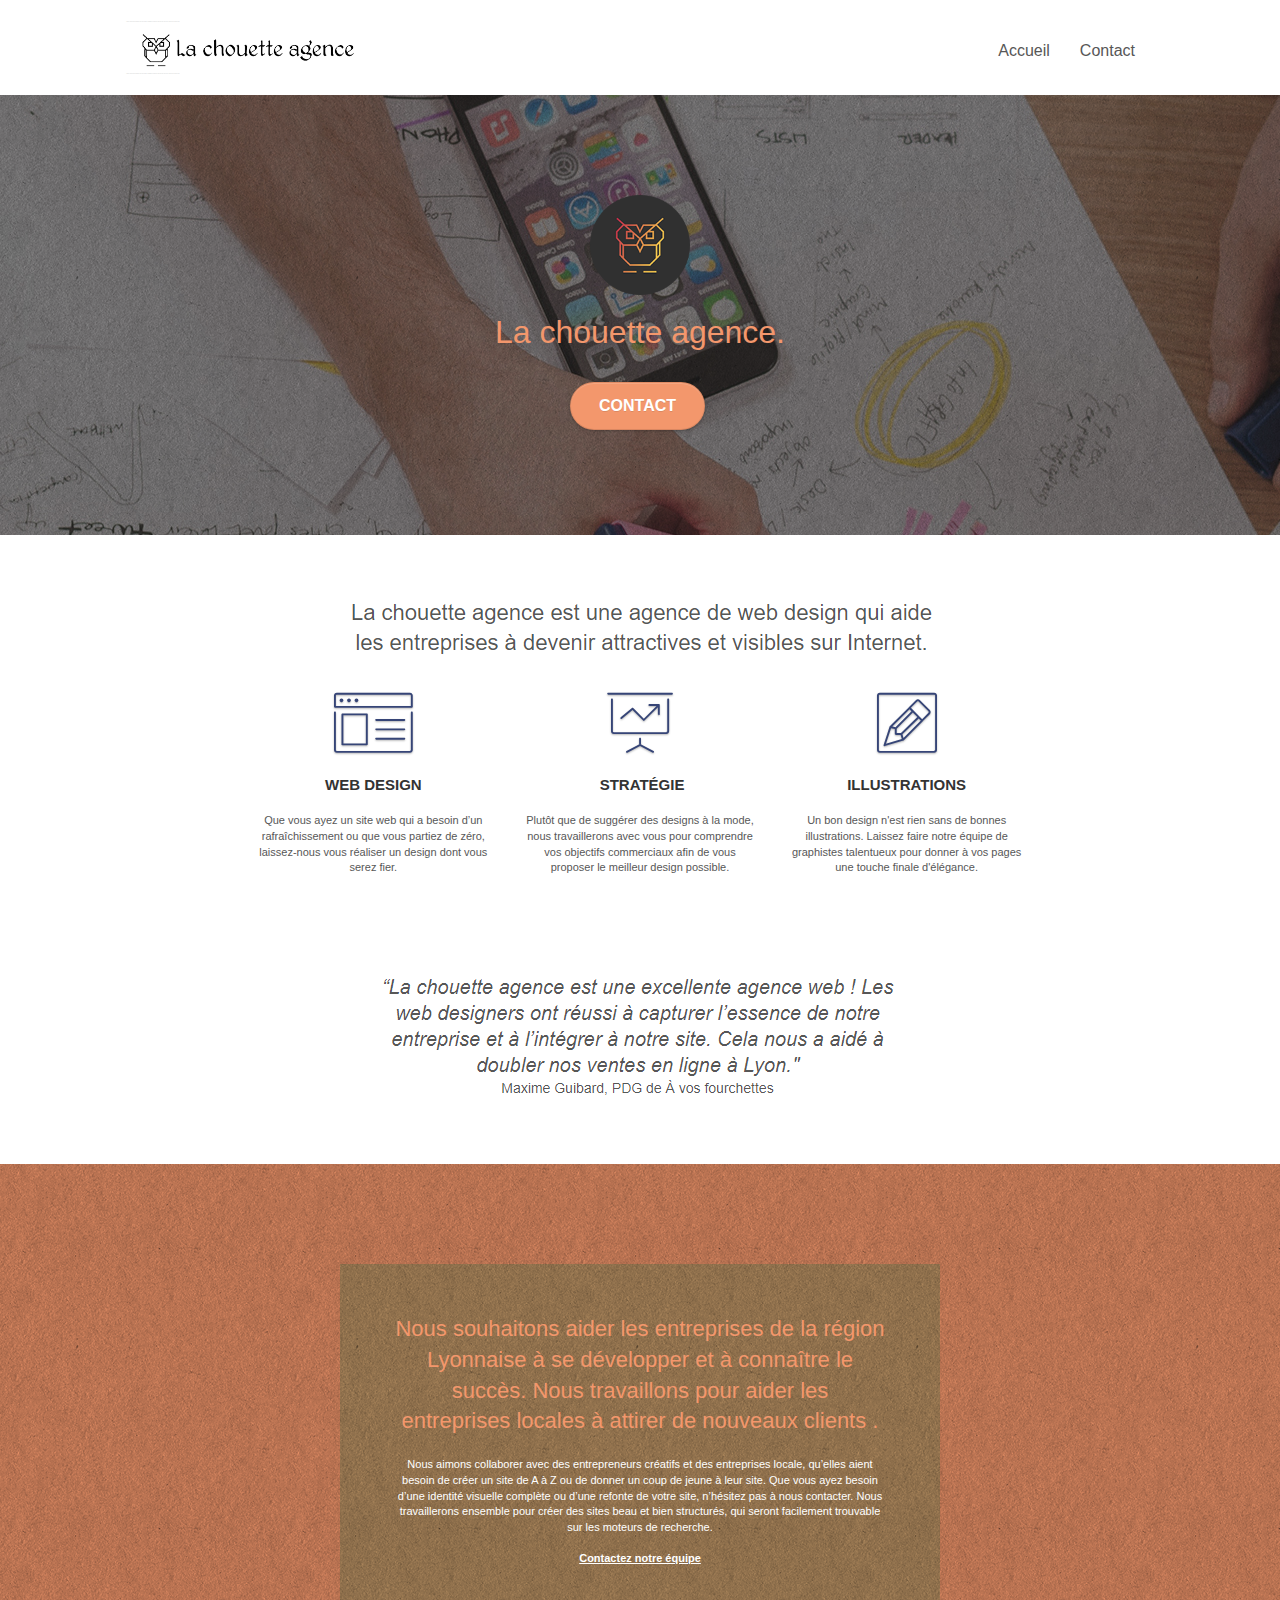
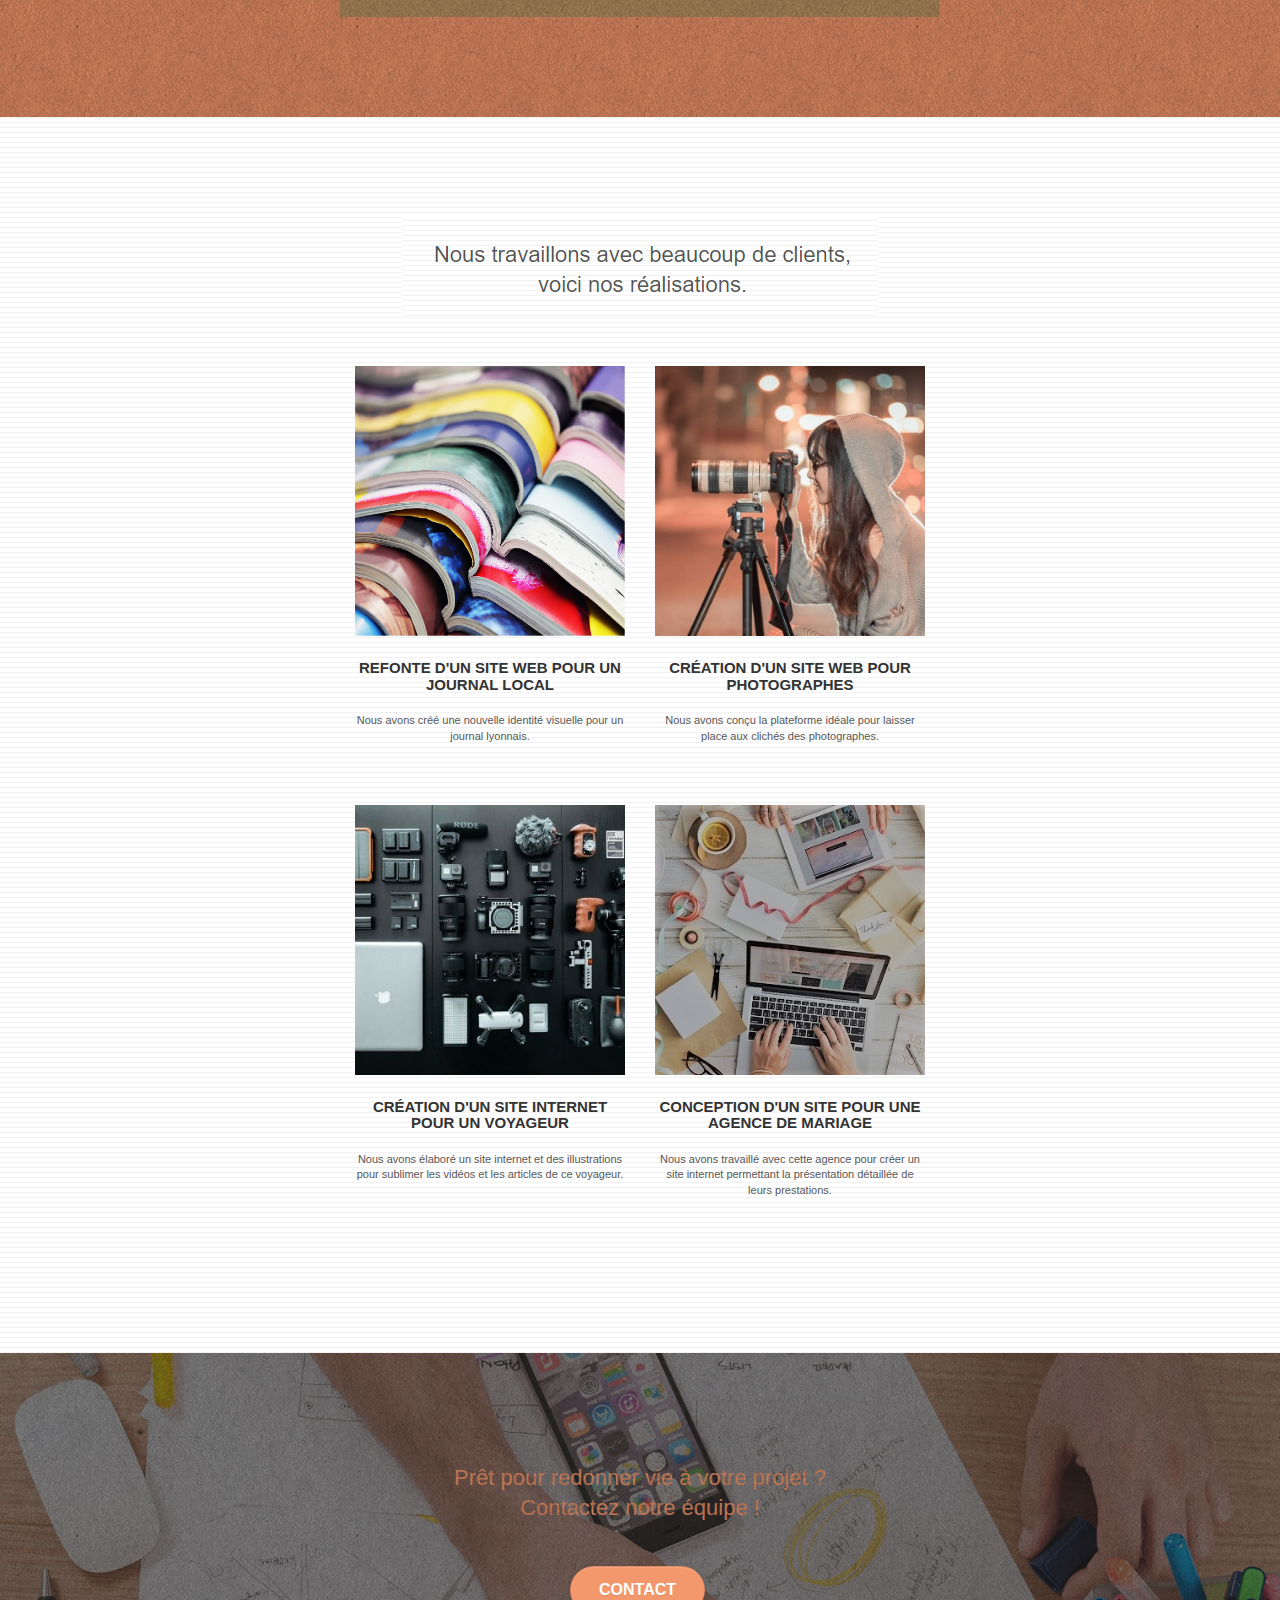
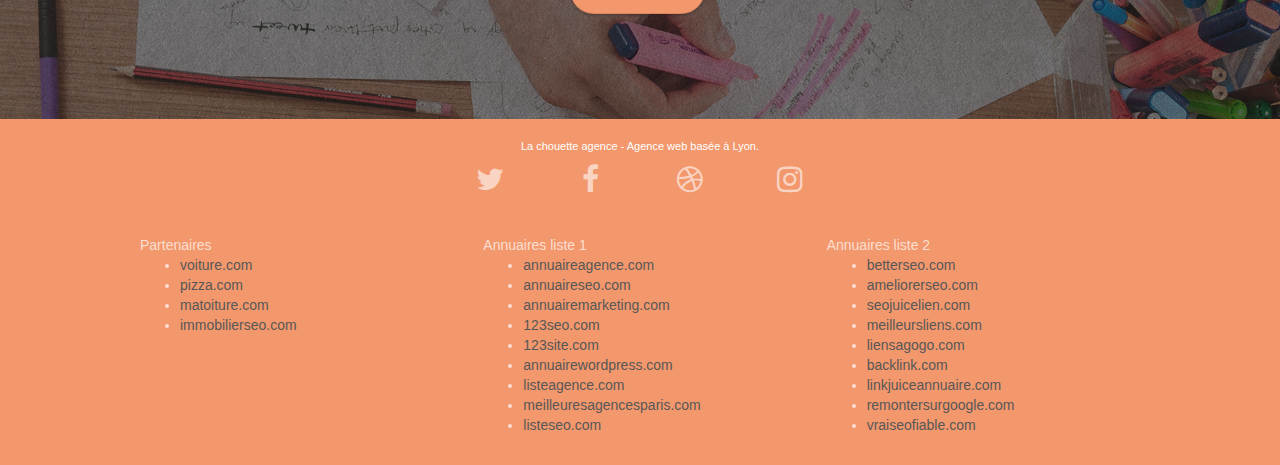
==== modified/index.html @ 33ac4035 "change image format" ====
<!doctype html>
<html lang="Default">
<head>
    <meta charset="utf-8">
    <meta name="keywords" content="seo, google, site web, site internet, agence design paris, agence design, agence design,agence design,agence design,agence design,agence design,agence design,agence design,agence design">
    <meta name="description" content="">
    <meta name="viewport" content="width=device-width, initial-scale=1.0, viewport-fit=cover">
    <link rel="shortcut icon" type="image/png" href="favicon.jpg">
    
	<link rel="stylesheet" type="text/css" href="./css/bootstrap.css">
	<link rel="stylesheet" type="text/css" href="style.css">
	<link rel="stylesheet" type="text/css" href="./css/font-awesome.css">
	<link rel="stylesheet" type="text/css" href="./css/et-line.css">
	
    
	<script src="./js/jquery-2.1.0.js"></script>
	<script src="./js/bootstrap.js"></script>
	<script src="./js/blocs.js"></script>
	<script src="./js/jquery.touchSwipe.js" defer></script>
	<script src="./js/gmaps.js"></script>

    <title>La chouette agence - Accueil</title>

    
<!-- Analytics -->
 
<!-- Analytics END -->
    
</head>
<body>
<!-- Principal conteneur -->
<div class="page-container">
    
<!-- bloc-0 -->
<div class="bloc bgc-white l-bloc " id="bloc-0">
	<div class="container bloc-sm">

		<nav class="navbar row">
			<div class="navbar-header">
				<div class="keywords" style="color:#cccccc;font-size:1px;">Agence web à paris, stratégie web, web design, illustrations, design de site web, site web, web, internet, site internet, site</div>
				<a class="navbar-brand" href="index.html"><img src="img/la-chouette-agence.png" alt="paris web design logo agence web meilleure agence" height="40" /></a>
				<div class="keywords" style="color:#cccccc;font-size:1px;">Agence web à paris, stratégie web, web design, illustrations, design de site web, site web, web, internet, site internet, site</div>
				<button id="nav-toggle" type="button" class="ui-navbar-toggle navbar-toggle" data-toggle="collapse" data-target=".navbar-1">
					<span class="sr-only">Toggle navigation</span><span class="icon-bar"></span><span class="icon-bar"></span><span class="icon-bar"></span>
				</button>
			</div>
			<div class="collapse navbar-collapse navbar-1 special-dropdown-nav">
				<ul class="site-navigation nav navbar-nav">
					<li>
						<a href="index.html">Accueil</a>
					</li>
					<li>
					</li>
					<li>
						<a href="page2.html">Contact</a>
					</li>
				</ul>
			</div>
		</nav>
	</div>
</div>
<!-- bloc-0 END -->

<!-- bloc-1-presentation -->
<div class="bloc bgc-dark-slate-blue bg-banniere d-bloc bg-t-edge bloc-bg-texture texture-paper b-parallax" id="bloc-1-hero">
	<div class="container bloc-lg">
		<div class="row tight-width-whitespace">
			<div class="col-sm-12">
				<img src="img/logo.png" class="center-block image-resize-mode" width="100" alt="La chouette agence, agence web paris, création logo paris" />
				<h1 class="text-center hero-bloc-text tc-white ">
					La chouette agence.
				</h1>
				<div class="text-center">
					<a href="page2.html" class="btn btn-lg btn-clean btn-rd cta-hero btn-atomic-tangerine" id="cta-hero">Contact</a>
				</div>
			</div>
		</div>
	</div>
</div>
<!-- bloc-1-presentation END -->

<!-- bloc-2-services -->
<div class="bloc bgc-white l-bloc" id="bloc-2-services">
	<div class="container bloc-md">
		<div class="row">
			<div class="col-sm-12 text-center">
				<img alt="agence web, agence web paris, web design paris, stratégie web" src="img/title.png" />
			</div>
		</div>
		<div class="row voffset-lg med-width-whitespace">
			<div class="col-sm-4">
				<div class="text-center">
					<span class="et-icon-browser sm-shadow icon-dark-slate-blue icons icon-lg"></span>
				</div>
				<h3 class="mg-md text-center">
					Web design
				</h3>
				<p class="text-center ">
					Que vous ayez un site web qui a besoin d&rsquo;un rafraîchissement ou que vous partiez de zéro, laissez-nous vous réaliser un design dont vous serez fier.
				</p>
			</div>
			<div class="col-sm-4">
				<div class="text-center">
					<span class="et-icon-presentation sm-shadow icon-dark-slate-blue icons icon-lg"></span>
				</div>
				<h3 class="mg-md text-center">
					&nbsp;Stratégie
				</h3>
				<p class="text-center ">
					Plutôt que de suggérer des designs à la mode, nous travaillerons avec vous pour comprendre vos objectifs commerciaux afin de vous proposer le meilleur design possible.<br>
				</p>
			</div>
			<div class="col-sm-4">
				<div class="text-center">
					<span class="et-icon-edit sm-shadow icon-dark-slate-blue icons icon-lg"></span>
				</div>
				<h3 class="mg-md text-center">
					Illustrations
				</h3>
				<p class="text-center ">
					Un bon design n'est rien sans de bonnes illustrations. Laissez faire notre équipe de graphistes talentueux pour donner à vos pages une touche finale d'élégance.
				</p>
			</div>
		</div>
		<div class="row voffset-lg voffset">
			<div class="col-xs-12 col-md-8 col-md-offset-2 text-center">
				<img alt="agence web, agence web paris, web design paris, stratégie web" src="img/citation.png" />

			</div>
		</div>
	</div>
</div>
<!-- bloc-2-services END -->

<!-- bloc-3-what-i-do -->
<div class="bloc tc-white bgc-atomic-tangerine bg-presentation d-bloc bloc-bg-texture texture-paper b-parallax" id="bloc-3-what-i-do">
	<div class="container bloc-lg">
		<div class="row tight-width-whitespace black-background">
			<div class="col-sm-12">
				<h2 class="mg-md text-center tc-white">
					Nous souhaitons aider les entreprises de la région Lyonnaise à se développer et à connaître le succès. Nous travaillons pour aider les entreprises locales à attirer de nouveaux clients .<br>
				</h2>
				<p class="text-center white">
					Nous aimons collaborer avec des entrepreneurs créatifs et des entreprises locale, qu’elles aient besoin de créer un site de A à Z ou de donner un coup de jeune à leur site. Que vous ayez besoin d’une identité visuelle complète ou d’une refonte de votre site, n’hésitez pas à nous contacter. Nous travaillerons ensemble pour créer des sites beau et bien structurés, qui seront facilement trouvable sur les moteurs de recherche. <br><br><a class="ltc-white bold-link" href="page2.html">Contactez notre équipe</a><br>
				</p>
			</div>
		</div>
	</div>
</div>
<!-- bloc-3-what-i-do END -->

<!-- bloc-4-portfolio -->
<div class="bloc bgc-white bg-lines-h2-bg bg-repeat l-bloc" id="bloc-4-portfolio">
	<div class="container bloc-lg">
		<div class="row">
			<div class="col-sm-12 text-center">
				<img alt="agence web, agence web paris, web design paris, stratégie web" src="img/title2.png" />
			</div>
		</div>
		<div class="row tight-width-whitespace portfolio-row">
			<div class="col-sm-6">
				<a href="#" data-lightbox="img/1.jpg" data-gallery-id="gallery-1" data-caption="Refonte d'un site web pour un journal local" data-frame="snapshot-lb"><img src="img/1.jpg" alt="paris web design logo agence web meilleure agence et refonte site web journal" class="img-responsive portfolio-thumb" /></a>
				<h3 class="mg-md text-center">
					Refonte d'un site web pour un journal local
				</h3>
				<p class="text-center">
					Nous avons créé une nouvelle identité visuelle pour un journal lyonnais.
				</p>
			</div>
			<div class="col-sm-6">
				<a href="#" data-lightbox="img/2.jpg" data-gallery-id="gallery-1" data-caption="Création d'un site web pour photographes" data-frame="snapshot-lb"><img src="img/2.jpg" class="img-responsive portfolio-thumb" alt="paris web design logo agence web meilleure agence, Création d'un site web pour photographes" /></a>
				<h3 class="mg-md text-center">
					Création d'un site web pour photographes
				</h3>
				<p class="text-center">
					Nous avons conçu la plateforme idéale pour laisser place aux clichés des photographes.
				</p>
			</div>
		</div>
		<div class="row tight-width-whitespace portfolio-row">
			<div class="col-sm-6">
				<a href="#" data-lightbox="img/3.jpg" data-gallery-id="gallery-1" data-caption="Création d'un site internet pour un voyageur" data-frame="snapshot-lb"><img src="img/3.jpg" class="img-responsive portfolio-thumb" alt="paris web design logo agence web meilleure agence, Création d'un site web pour voyageur"/></a>
				<h3 class="mg-md text-center">
					Création d'un site internet pour un voyageur
				</h3>
				<p class="text-center">
					Nous avons élaboré un site internet et des illustrations pour sublimer les vidéos et les articles de ce voyageur.
				</p>
			</div>
			<div class="col-sm-6">
				<a href="#" data-lightbox="img/4.jpg" data-gallery-id="gallery-1" data-caption="Conception d'un site pour une agence de mariage" data-frame="snapshot-lb"><img src="img/4.jpg" class="img-responsive portfolio-thumb" alt="paris web design logo agence web meilleure agence, Création d'un site web pour agence de mariage" /></a>
				<h3 class="mg-md text-center">
					Conception d'un site pour une agence de mariage
				</h3>
				<p class="text-center">
					Nous avons travaillé avec cette agence pour créer un site internet permettant la présentation détaillée de leurs prestations.
				</p>
			</div>
		</div>
	</div>
</div>
<!-- bloc-4-portfolio END -->

<!-- bloc-5-cta -->
<div class="bloc bgc-dark-slate-blue bg-banniere d-bloc bloc-bg-texture texture-paper" id="bloc-5-cta">
	<div class="container bloc-lg">
		<div class="row">
			<h2 class="mg-md text-center tc-white">
				Prêt pour redonner vie à votre projet ?<br>Contactez notre équipe !
			</h2>
			<div class="col-sm-12 text-center">
				<a href="page2.html" class="btn btn-atomic-tangerine btn-clean btn-rd btn-lg cta-hero">Contact</a>
			</div>
		</div>
	</div>
</div>
<!-- bloc-5-cta END -->

<!-- Footer - bloc-8 -->
<div class="bloc bgc-atomic-tangerine d-bloc" id="bloc-8">
	<div class="container bloc-sm">
		<div class="row">
			<div class="col-sm-12">
				<p class="text-center white">
					La chouette agence - Agence web basée à Lyon.<br>
				</p>
				<div class="row row-no-gutters social">
					<div class="col-sm-3">
						<div class="text-center">
							<a class="social" href="index.html"><span class="fa fa-twitter icon-md"></span></a>
						</div>
					</div>
					<div class="col-sm-3">
						<div class="text-center">
							<a class="social" href="index.html"><span class="fa fa-facebook icon-md"></span></a>
						</div>
					</div>
					<div class="col-sm-3">
						<div class="text-center">
							<a class="social" href="index.html"><span class="fa fa-dribbble icon-md"></span></a>
						</div>
					</div>
					<div class="col-sm-3">
						<div class="text-center">
							<a class="social" href="index.html"><span class="fa fa-instagram icon-md"></span></a>
						</div>
					</div>
					<div class="keywords" style="color:#F3976C;">Agence web à paris, stratégie web, web design, illustrations, design de site web, site web, web, internet, site internet, site</div>
				</div>
				<div class="row">
					<div class="col-sm-4">
						Partenaires
							<ul>
								<li><a href="voiture.com">voiture.com</a></li>
								<li><a href="pizza.com">pizza.com</a></li>
								<li><a href="matoiture.com">matoiture.com</a></li>
								<li><a href="immobilierseo.com">immobilierseo.com</a></li>
							</ul>		
					</div>
					<div class="col-sm-4">
						Annuaires liste 1
						<ul>
							<li><a href="annuaireagence.com">annuaireagence.com</a></li>
							<li><a href="annuaireseo.com">annuaireseo.com</a></li>
							<li><a href="annuairemarketing.com">annuairemarketing.com</a></li>
							<li><a href="123seoture.com">123seo.com</a></li>
							<li><a href="123site.com">123site.com</a></li>
							<li><a href="annuairewordpress.com">annuairewordpress.com</a></li>
							<li><a href="listeagence.com">listeagence.com</a></li>
							<li><a href="meilleuresagencesparis.com">meilleuresagencesparis.com</a></li>
							<li><a href="listeseo.com">listeseo.com</a></li>
						</ul>
					</div>
					<div class="col-sm-4">
						Annuaires liste 2
						<ul>
							<li><a href="betterseo.com">betterseo.com</a></li>
							<li><a href="ameliorerseo.com">ameliorerseo.com</a></li>
							<li><a href="seojuicelien.com">seojuicelien.com</a></li>
							<li><a href="meilleursliens.com">meilleursliens.com</a></li>
							<li><a href="liensagogo.com">liensagogo.com</a></li>
							<li><a href="backlink.com">backlink.com</a></li>
							<li><a href="linkjuiceannuaire.com">linkjuiceannuaire.com</a></li>
							<li><a href="remontersurgoogle.com">remontersurgoogle.com</a></li>
							<li><a href="vraiseofiable.com">vraiseofiable.com</a></li>
						</ul>
					</div>
				</div>
			</div>
		</div>
	</div>
</div>
<!-- Footer - bloc-8 END -->

</div>
<!-- Principal conteneur END -->
    

</body>
</html>
---- modified/style.css ----
body {
    margin: 0;
    padding: 0;
    background: #FFF;
    overflow-x: hidden;
    -webkit-font-smoothing: antialiased;
    -moz-osx-font-smoothing: grayscale;
}

a,
button {
    transition: all .3s ease-in-out;
    outline: none!important;
}

a:hover {
    text-decoration: none;
    cursor: pointer;
}

#page-loading-blocs-notifaction {
    position: fixed;
    top: 0;
    bottom: 0;
    width: 100%;
    z-index: 100000;
    background: #FFFFFF url("img/pageload-spinner.gif") no-repeat center center;
}

.bloc {
    width: 100%;
    clear: both;
    background: 50% 50% no-repeat;
    padding: 0 50px;
    -webkit-background-size: cover;
    -moz-background-size: cover;
    -o-background-size: cover;
    background-size: cover;
    position: relative;
}

.bloc .container {
    padding-left: 0;
    padding-right: 0;
}

.bloc-lg {
    padding: 100px 50px;
}

.bloc-md {
    padding: 50px;
}

.bloc-sm {
    padding: 20px 50px;
}

.bg-center,
.bg-l-edge,
.bg-r-edge,
.bg-t-edge,
.bg-b-edge,
.bg-tl-edge,
.bg-bl-edge,
.bg-tr-edge,
.bg-br-edge,
.bg-repeat {
    -webkit-background-size: auto!important;
    -moz-background-size: auto!important;
    -o-background-size: auto!important;
    background-size: auto!important;
}

.bg-repeat {
    background: repeat;
}

.bg-t-edge {
    background: top no-repeat;
}

.bloc-bg-texture::before {
    content: "";
    background-size: 2px 2px;
    position: absolute;
    top: 0;
    bottom: 0;
    left: 0;
    right: 0;
}

.texture-paper::before {
    background: url("img/texture-paper.png");
    background-size: 280px 280px;
}

.b-parallax {
    background-attachment: fixed;
}

.d-bloc {
    color: rgba(255, 255, 255, .7);
}

.d-bloc button:hover {
    color: rgba(255, 255, 255, .9);
}

.d-bloc .icon-round,
.d-bloc .icon-square,
.d-bloc .icon-rounded,
.d-bloc .icon-semi-rounded-a,
.d-bloc .icon-semi-rounded-b {
    border-color: rgba(255, 255, 255, .9);
}

.d-bloc .divider-h span {
    border-color: rgba(255, 255, 255, .2);
}

.d-bloc .a-btn,
.d-bloc .navbar a,
.d-bloc .navbar-brand,
.d-bloc a .icon-sm,
.d-bloc a .icon-md,
.d-bloc a .icon-lg,
.d-bloc a .icon-xl,
.d-bloc h1 a,
.d-bloc h2 a,
.d-bloc h3 a,
.d-bloc h4 a,
.d-bloc h5 a,
.d-bloc h6 a,
.d-bloc p a {
    color: rgba(255, 255, 255, .6);
}

.d-bloc .a-btn:hover,
.d-bloc .navbar a:hover,
.d-bloc .navbar-brand:hover,
.d-bloc a:hover .icon-sm,
.d-bloc a:hover .icon-md,
.d-bloc a:hover .icon-lg,
.d-bloc a:hover .icon-xl,
.d-bloc h1 a:hover,
.d-bloc h2 a:hover,
.d-bloc h3 a:hover,
.d-bloc h4 a:hover,
.d-bloc h5 a:hover,
.d-bloc h6 a:hover,
.d-bloc p a:hover {
    color: rgba(255, 255, 255, 1);
}

.d-bloc .navbar-toggle .icon-bar {
    background: rgba(255, 255, 255, 1);
}

.d-bloc .btn-wire,
.d-bloc .btn-wire:hover {
    color: rgba(255, 255, 255, 1);
    border-color: rgba(255, 255, 255, 1);
}

.d-bloc .panel {
    color: rgba(0, 0, 0, .5);
}

.d-bloc .panel button:hover {
    color: rgba(0, 0, 0, .7);
}

.d-bloc .panel icon {
    border-color: rgba(0, 0, 0, .7);
}

.d-bloc .panel .divider-h span {
    border-color: rgba(0, 0, 0, .1);
}

.d-bloc .panel .a-btn {
    color: rgba(0, 0, 0, .6);
}

.d-bloc .panel .a-btn:hover {
    color: rgba(0, 0, 0, 1);
}

.d-bloc .panel .btn-wire,
.d-bloc .panel .btn-wire:hover {
    color: rgba(0, 0, 0, .7);
    border-color: rgba(0, 0, 0, .3);
}

.d-bloc .panel,
.l-bloc {
    color: rgba(0, 0, 0, .5);
}

.d-bloc .panel button:hover,
.l-bloc button:hover {
    color: rgba(0, 0, 0, .7);
}

.l-bloc .icon-round,
.l-bloc .icon-square,
.l-bloc .icon-rounded,
.l-bloc .icon-semi-rounded-a,
.l-bloc .icon-semi-rounded-b {
    border-color: rgba(0, 0, 0, .7);
}

.d-bloc .panel .divider-h span,
.l-bloc .divider-h span {
    border-color: rgba(0, 0, 0, .1);
}

.d-bloc .panel .a-btn,
.l-bloc .a-btn,
.l-bloc .navbar a,
.l-bloc .navbar-brand,
.l-bloc a .icon-sm,
.l-bloc a .icon-md,
.l-bloc a .icon-lg,
.l-bloc a .icon-xl,
.l-bloc h1 a,
.l-bloc h2 a,
.l-bloc h3 a,
.l-bloc h4 a,
.l-bloc h5 a,
.l-bloc h6 a,
.l-bloc p a {
    color: rgba(0, 0, 0, .6);
}

.d-bloc .panel .a-btn:hover,
.l-bloc .a-btn:hover,
.l-bloc .navbar a:hover,
.l-bloc .navbar-brand:hover,
.l-bloc a:hover .icon-sm,
.l-bloc a:hover .icon-md,
.l-bloc a:hover .icon-lg,
.l-bloc a:hover .icon-xl,
.l-bloc h1 a:hover,
.l-bloc h2 a:hover,
.l-bloc h3 a:hover,
.l-bloc h4 a:hover,
.l-bloc h5 a:hover,
.l-bloc h6 a:hover,
.l-bloc p a:hover {
    color: rgba(0, 0, 0, 1);
}

.l-bloc .navbar-toggle .icon-bar {
    color: rgba(0, 0, 0, .6);
}

.d-bloc .panel .btn-wire,
.d-bloc .panel .btn-wire:hover,
.l-bloc .btn-wire,
.l-bloc .btn-wire:hover {
    color: rgba(0, 0, 0, .7);
    border-color: rgba(0, 0, 0, .3);
}

.voffset {
    margin-top: 30px;
}

.voffset-lg {
    margin-top: 80px;
}

.row-no-gutters {
    margin-right: 0;
    margin-left: 0;
}

.row.row-no-gutters > [class^="col-"],
.row.row-no-gutters > [class*=" col-"] {
    padding-right: 0;
    padding-left: 0;
}

#bloc-1-hero h1 {
    font-size: 32px;
}

.navbar {
    margin-bottom: 0;
    z-index: 1;
}

.navbar-brand {
    height: auto;
    padding: 3px 15px;
    font-size: 25px;
    font-weight: normal;
    font-weight: 600;
    line-height: 44px;
}

.navbar-brand img {
    max-height: 200px;
    margin: 0 5px 0 0;
    display: inline;
}

.navbar-brand img[src$=svg] {
    min-width: 100px;
}

.nav-center .navbar-brand img {
    margin: 0;
}

.navbar .nav {
    padding-top: 2px;
    margin-right: -16px;
    float: right;
    z-index: 1;
}

.nav > li {
    float: left;
    margin-top: 4px;
    font-size: 16px;
}

.navbar-nav .open .dropdown-menu > li > a {
    text-align: inherit;
}

.nav > li a:hover,
.nav > li a:focus {
    background: transparent;
}

.navbar-toggle {
    margin: 10px 10px 0 0;
    border: 0px;
}

.navbar-toggle:hover {
    background: transparent!important;
}

.navbar-toggle .icon-bar {
    background-color: rgba(0, 0, 0, .5);
    width: 26px;
}

.nav-invert .navbar .nav {
    float: left;
}

.nav-invert .navbar-header,
.nav-invert .navbar-brand {
    float: right;
    position: relative;
    z-index: 2;
}

@media (min-width: 768px) {
    .site-navigation {
        position: absolute;
        top: 50%;
        right: 20px;
        transform: translate(0, -50%);
        -webkit-transform: translateY(-50%);
    }
    .nav > li .dropdown-menu a,
    .nav > li .dropdown-menu a:hover {
        color: #484848;
    }
    .nav-invert .site-navigation {
        left: 0;
        right: 0;
    }
    .nav-center {
        text-align: center;
    }
    .nav-center .navbar-header {
        width: 100%;
    }
    .nav-center .navbar-header,
    .nav-center .navbar-brand,
    .nav-center .nav > li {
        float: none;
        display: inline-block;
    }
    .nav-center .site-navigation {
        position: relative;
        width: 100%;
        right: 0;
        margin-right: 0px;
        margin-top: 20px;
    }
    .nav-center.mini-nav .navbar-toggle {
        float: none;
        margin: 10px auto 0;
    }
}

.nav > li > .dropdown a {
    background: none!important;
    display: block;
    padding: 14px 15px;
}

nav .caret {
    margin: 0 5px;
}

.dropdown-menu .dropdown-menu {
    top: -8px;
    left: 100%;
}

.dropdown-menu .dropmenu-flow-right {
    top: 100%;
    left: 0;
    margin-left: -1px;
    border-top-left-radius: 0;
    border-top-right-radius: 0;
}

.dropdown-menu .dropdown span {
    border: 4px solid black;
    border-top-color: transparent;
    border-right-color: transparent;
    border-bottom-color: transparent;
    margin: 6px -5px 0 0!important;
    float: right;
}

.mg-md {
    margin-top: 10px;
    margin-bottom: 20px;
}

.mg-lg {
    margin-top: 10px;
    margin-bottom: 40px;
}

.btn {
    margin: 0 5px 5px 0;
}

.btn.pull-right {
    margin: 0 0 5px 5px;
}

.btn-d,
.btn-d:hover,
.btn-d:focus {
    color: #FFF;
    background: rgba(0, 0, 0, .3);
}

button {
    outline: none!important;
}

.btn-rd {
    border-radius: 40px;
}

.btn-clean {
    border: 1px solid rgba(0, 0, 0, .08);
    border-bottom-color: rgba(0, 0, 0, .1);
    text-shadow: 0 1px 0 rgba(0, 0, 1, .1);
    box-shadow: 0 1px 3px rgba(0, 0, 1, .25), inset 0 1px 0 0 rgba(255, 255, 255, .15);
}

.icon-md {
    font-size: 30px!important;
}

.icon-lg {
    font-size: 60px!important;
}

.sm-shadow {
    text-shadow: 0 1px 2px rgba(0, 0, 0, .3);
}

.panel-sq,
.panel-sq .panel-heading,
.panel-sq .panel-footer {
    border-radius: 0;
}

.panel-rd {
    border-radius: 30px;
}

.panel-rd .panel-heading {
    border-radius: 29px 29px 0 0;
}

.panel-rd .panel-footer {
    border-radius: 0 0 29px 29px;
}

.form-control {
    border-color: rgba(0, 0, 0, .1);
    box-shadow: none;
}

.scrollToTop {
    width: 40px;
    height: 40px;
    position: fixed;
    bottom: 20px;
    right: 20px;
    opacity: 0;
    z-index: 500;
    transition: all .3s ease-in-out;
}

.scrollToTop span {
    margin-top: 6px;
}

.showScrollTop {
    font-size: 14px;
    opacity: 1;
}

a[data-lightbox] {
    position: relative;
    display: block;
    text-align: center;
}

a[data-lightbox]:hover::before {
    content: "+";
    font-family: "HelveticaNeue-Light", "Helvetica Neue Light", "Helvetica Neue", Helvetica, Arial;
    font-size: 32px;
    width: 50px;
    height: 50px;
    margin-left: -25px;
    border-radius: 50%;
    background: rgba(0, 0, 0, .6);
    color: #FFF;
    font-weight: 100;
    z-index: 1;
    position: absolute;
    top: 50%;
    transform: translateY(-50%);
    -webkit-transform: translateY(-50%);
}

a[data-lightbox]:hover img {
    opacity: 0.6;
    -webkit-animation-fill-mode: none;
    animation-fill-mode: none;
}

#lightbox-modal {
    display: flex;
    align-items: center;
}

#lightbox-modal .modal-dialog {
    width: 90%;
    max-width: 900px;
    margin: 0 auto 0;
}

#lightbox-modal .modal-dialog img {
    max-height: 90vh;
    margin: 0 auto;
}

.lightbox-caption {
    padding: 20px;
    color: #FFF;
    background: rgba(0, 0, 0, .5);
    position: absolute;
    left: 15px;
    right: 15px;
    bottom: 5px;
}

.close-lightbox {
    color: #FFF;
    font-size: 30px;
    position: absolute;
    top: 20px;
    right: 20px;
    z-index: 20;
    background: rgba(0, 0, 0, .5);
    border: none;
    line-height: 30px;
    padding: 0 9px 5px;
    opacity: 0.3;
}

.close-lightbox:hover,
.next-lightbox:hover,
.prev-lightbox:hover {
    opacity: 1.0;
    color: #FFF;
}

.next-lightbox,
.prev-lightbox {
    font-size: 20px;
    color: rgba(255, 255, 255, .9);
    background: rgba(0, 0, 0, .5);
    transition: all .2s ease-in-out;
    position: absolute;
    top: 45%;
    z-index: 1;
    opacity: 0.4;
}

.next-lightbox {
    padding: 6px 8px 1px 13px;
    right: 25px;
}

.prev-lightbox {
    padding: 6px 13px 1px 10px;
    left: 25px;
}

.snapshot-lb .modal-body {
    padding-bottom: 45px;
}

.snapshot-lb .lightbox-caption {
    padding: 0;
    color: rgba(0, 0, 0, .5);
    background: none;
}

h1,
h2,
h3,
h4,
h5,
h6,
p,
label,
.btn,
a {
    font-family: "helvetica";
    font-weight: 400;
    color: #575757!important;
}

.container {
    max-width: 1000px;
}

.hero-bloc-text {
    font-size: 38px;
}

.hero-bloc-text-sub {
    font-size: 36px;
}

.statement-bloc-text {
    line-height: 26px;
    font-style: italic;
    font-size: 20px;
    text-align: center;
    font-weight: lighter;
    max-width: 520px;
    margin: auto auto auto auto;
}

p {
    font-size: 11px;
}

.tight-width-whitespace {
    max-width: 600px;
    margin: auto auto auto auto;
}

.h1 {
    font-size: 20px;
    font-family: "Open Sans";
}

.cta-hero {
    margin-top: 22px;
    color: #FFFFFF!important;
    text-transform: uppercase;
    padding: 12px 28px 12px 28px;
    font-size: 16px;
    font-weight: 700;
}

.social {
    max-width: 400px;
    margin: auto auto auto auto;
}

h2 {
    font-size: 22px;
    line-height: 1.4em;
}

h3 {
    font-size: 15px;
    text-transform: uppercase;
    font-weight: 700;
    color: #333333!important;
}

.med-width-whitespace {
    max-width: 800px;
    margin: auto auto auto auto;
    box-shadow: 0px 0px 0px #000000;
}

h1 {
    color: #333333!important;
}

h4 {
    color: #333333!important;
}

.icons {
    margin-bottom: 14px;
    margin-top: 24px;
}

.white {
    color: #FFFFFF!important;
}

.portfolio-thumb {
    margin-bottom: 24px;
}

.portfolio-row {
    margin-bottom: 44px;
    margin-top: 50px;
}

.avatar {
    box-shadow: 0px 4px 9px rgba(0, 0, 0, 0.3);
}

.black-background {
    background-color: rgba(165, 147, 99, 0.7);
    padding: 40px 40px 40px 40px;
}

.bold-link {
    font-weight: 900;
    text-decoration: underline!important;
}

.bgc-white {
    background-color: #FFFFFF;
}

.bgc-dark-slate-blue {
    background-color: #364577;
}

.bgc-atomic-tangerine {
    background-color: #F3976C;
}

.tc-white {
    color: #F3976C!important;
}

.btn-atomic-tangerine {
    background: #F3976C;
    color: #FFFFFF!important;
}

.btn-atomic-tangerine:hover {
    background: #c27956!important;
    color: #FFFFFF!important;
}

.ltc-white {
    color: #FFFFFF!important;
}

.ltc-white:hover {
    color: #cccccc!important;
}

.ltc-atomic-tangerine {
    color: #F3976C!important;
}

.ltc-atomic-tangerine:hover {
    color: #c27956!important;
}

.icon-dark-slate-blue {
    color: #364577!important;
    border-color: #364577!important;
}

.bg-dots-bg {
    background-image: url("img/dots-bg.png");
}

.bg-lines-h2-bg {
    background-image: url("img/lines-h2-bg.png");
}

.bg-banniere {
    background-image: url("img/la-chouette-agence-banniere.jpg");
}

.bg-presentation {
    background-image: url("img/image-de-presentation.jpg");
}

@media (max-width: 1024px) {
    .bloc {
        padding-left: 20px;
        padding-right: 20px;
    }
    .bloc.full-width-bloc,
    .bloc-tile-2.full-width-bloc .container,
    .bloc-tile-3.full-width-bloc .container,
    .bloc-tile-4.full-width-bloc .container {
        padding-left: 0;
        padding-right: 0;
    }
}

@media (max-width: 992px) and (min-width: 768px) {
    .navbar .nav {
        max-width: 80%
    }
    .nav-center.navbar .nav {
        max-width: 100%
    }
}

@media only screen and (min-device-width: 768px) and (max-device-width: 1024px) and (orientation: landscape) {
    .b-parallax {
        background-attachment: scroll;
    }
}

@media only screen and (min-device-width: 1024px) and (max-device-width: 1366px) and (-webkit-min-device-pixel-ratio: 1.5) {
    .b-parallax {
        background-attachment: scroll;
    }
}

@media (max-width: 991px) {
    .container {
        width: 100%;
    }
    .b-parallax {
        background-attachment: scroll;
    }
    .page-container,
    #hero-bloc {
        overflow-x: hidden;
        position: relative;
    }
    .bloc {
        padding-left: constant(safe-area-inset-left);
        padding-right: constant(safe-area-inset-right);
    }
    .bloc-group,
    .bloc-group .bloc {
        display: block;
        width: 100%;
    }
    .bloc-fill-screen .fill-bloc-top-edge,
    .bloc-fill-screen .fill-bloc-bottom-edge {
        padding: 0 20px;
        padding-left: constant(safe-area-inset-left);
        padding-right: constant(safe-area-inset-right);
    }
}

@media (max-width: 767px) {
    .page-container {
        overflow-x: hidden;
        position: relative;
    }
    h1,
    h2,
    h3,
    h4,
    h5,
    h6,
    p,
    #disqus_thread {
        padding-left: 10px!important;
        padding-right: 10px!important;
    }
    .b-parallax {
        background-attachment: scroll;
    }
    .navbar .nav {
        padding-top: 0;
        border-top: 1px solid rgba(0, 0, 0, .2);
        float: none!important;
    }
    .navbar.row {
        margin-left: 0;
        margin-right: 0;
    }
    .site-navigation {
        position: inherit;
        transform: none;
        -webkit-transform: none;
        -ms-transform: none;
    }
    .nav > li {
        margin-top: 0;
        border-bottom: 1px solid rgba(0, 0, 0, .1);
        background: rgba(0, 0, 0, .05);
        text-align: left;
        padding-left: 15px;
        width: 100%;
    }
    .nav > li:hover {
        background: rgba(0, 0, 0, .08);
    }
    .dropdown .dropdown a .caret {
        float: none;
        margin: 5px 0 0 10px!important;
        border: 4px solid black;
        border-bottom-color: transparent;
        border-right-color: transparent;
        border-left-color: transparent;
    }
    #hero-bloc .navbar .nav {
        background: rgba(0, 0, 0, .8);
    }
    #hero-bloc .navbar .nav a {
        color: rgba(255, 255, 255, .6);
    }
    .hero {
        padding: 50px 0;
    }
    .hero-nav {
        left: -1px;
        right: -1px;
    }
    .navbar-collapse {
        padding: 0;
        overflow-x: hidden;
        -webkit-box-shadow: none;
        box-shadow: none;
    }
    .navbar-brand img {
        max-height: 40px;
        width: auto;
    }
    .nav-invert .navbar-header {
        float: none;
        width: 100%;
    }
    .nav-invert .navbar-toggle {
        float: left;
        margin-left: 10px;
    }
    .bloc {
        padding-left: 0;
        padding-right: 0;
    }
    .bloc-xxl,
    .bloc-xl,
    .bloc-lg {
        padding: 40px 0;
    }
    .bloc-sm,
    .bloc-md {
        padding-left: 0;
        padding-right: 0;
    }
    .bloc-tile-2 .container,
    .bloc-tile-3 .container,
    .bloc-tile-4 .container,
    .bloc-fill-screen .fill-bloc-top-edge,
    .bloc-fill-screen .fill-bloc-bottom-edge {
        padding-left: 0;
        padding-right: 0;
    }
    .a-block {
        padding: 0 10px;
    }
    .btn-dwn {
        display: none;
    }
    .voffset {
        margin-top: 5px;
    }
    .voffset-md {
        margin-top: 20px;
    }
    .voffset-lg {
        margin-top: 30px;
    }
    form {
        padding: 5px;
    }
    .close-lightbox {
        display: inline-block;
    }
    .blocsapp-device-iphone5 {
        background-size: 216px 425px;
        padding-top: 60px;
        width: 216px;
        height: 425px;
    }
    .blocsapp-device-iphone5 img {
        width: 180px;
        height: 320px;
    }
}

@media (max-width: 400px) {
    .bloc {
        padding-left: 0;
        padding-right: 0;
    }
}

@media (max-width: 767px) {
    .bloc-mob-center-text {
        text-align: center;
    }
}
---- modified/css/et-line.css ----
@font-face {
    font-family: et-line;
    src: url(../fonts/et-line.eot);
    src: url(../fonts/et-line.eot?#iefix) format('embedded-opentype'), url(../fonts/et-line.woff) format('woff'), url(../fonts/et-line.ttf) format('truetype'), url(../fonts/et-line.svg#et-line) format('svg');
    font-weight: 400;
    font-style: normal
}

.et-icon-adjustments,
.et-icon-alarmclock,
.et-icon-anchor,
.et-icon-aperture,
.et-icon-attachment,
.et-icon-bargraph,
.et-icon-basket,
.et-icon-beaker,
.et-icon-bike,
.et-icon-book-open,
.et-icon-briefcase,
.et-icon-browser,
.et-icon-calendar,
.et-icon-camera,
.et-icon-caution,
.et-icon-chat,
.et-icon-circle-compass,
.et-icon-clipboard,
.et-icon-clock,
.et-icon-cloud,
.et-icon-compass,
.et-icon-desktop,
.et-icon-dial,
.et-icon-document,
.et-icon-documents,
.et-icon-download,
.et-icon-dribbble,
.et-icon-edit,
.et-icon-envelope,
.et-icon-expand,
.et-icon-facebook,
.et-icon-flag,
.et-icon-focus,
.et-icon-gears,
.et-icon-genius,
.et-icon-gift,
.et-icon-global,
.et-icon-globe,
.et-icon-googleplus,
.et-icon-grid,
.et-icon-happy,
.et-icon-hazardous,
.et-icon-heart,
.et-icon-hotairballoon,
.et-icon-hourglass,
.et-icon-key,
.et-icon-laptop,
.et-icon-layers,
.et-icon-lifesaver,
.et-icon-lightbulb,
.et-icon-linegraph,
.et-icon-linkedin,
.et-icon-lock,
.et-icon-magnifying-glass,
.et-icon-map,
.et-icon-map-pin,
.et-icon-megaphone,
.et-icon-mic,
.et-icon-mobile,
.et-icon-newspaper,
.et-icon-notebook,
.et-icon-paintbrush,
.et-icon-paperclip,
.et-icon-pencil,
.et-icon-phone,
.et-icon-picture,
.et-icon-pictures,
.et-icon-piechart,
.et-icon-presentation,
.et-icon-pricetags,
.et-icon-printer,
.et-icon-profile-female,
.et-icon-profile-male,
.et-icon-puzzle,
.et-icon-quote,
.et-icon-recycle,
.et-icon-refresh,
.et-icon-ribbon,
.et-icon-rss,
.et-icon-sad,
.et-icon-scissors,
.et-icon-scope,
.et-icon-search,
.et-icon-shield,
.et-icon-speedometer,
.et-icon-strategy,
.et-icon-streetsign,
.et-icon-tablet,
.et-icon-target,
.et-icon-telescope,
.et-icon-toolbox,
.et-icon-tools,
.et-icon-tools-2,
.et-icon-trophy,
.et-icon-tumblr,
.et-icon-twitter,
.et-icon-upload,
.et-icon-video,
.et-icon-wallet,
.et-icon-wine {
    font-family: et-line;
    speak: none;
    font-style: normal;
    font-weight: 400;
    font-variant: normal;
    text-transform: none;
    line-height: 1;
    -webkit-font-smoothing: antialiased;
    -moz-osx-font-smoothing: grayscale;
    display: inline-block
}

.et-icon-mobile:before {
    content: "\e000"
}

.et-icon-laptop:before {
    content: "\e001"
}

.et-icon-desktop:before {
    content: "\e002"
}

.et-icon-tablet:before {
    content: "\e003"
}

.et-icon-phone:before {
    content: "\e004"
}

.et-icon-document:before {
    content: "\e005"
}

.et-icon-documents:before {
    content: "\e006"
}

.et-icon-search:before {
    content: "\e007"
}

.et-icon-clipboard:before {
    content: "\e008"
}

.et-icon-newspaper:before {
    content: "\e009"
}

.et-icon-notebook:before {
    content: "\e00a"
}

.et-icon-book-open:before {
    content: "\e00b"
}

.et-icon-browser:before {
    content: "\e00c"
}

.et-icon-calendar:before {
    content: "\e00d"
}

.et-icon-presentation:before {
    content: "\e00e"
}

.et-icon-picture:before {
    content: "\e00f"
}

.et-icon-pictures:before {
    content: "\e010"
}

.et-icon-video:before {
    content: "\e011"
}

.et-icon-camera:before {
    content: "\e012"
}

.et-icon-printer:before {
    content: "\e013"
}

.et-icon-toolbox:before {
    content: "\e014"
}

.et-icon-briefcase:before {
    content: "\e015"
}

.et-icon-wallet:before {
    content: "\e016"
}

.et-icon-gift:before {
    content: "\e017"
}

.et-icon-bargraph:before {
    content: "\e018"
}

.et-icon-grid:before {
    content: "\e019"
}

.et-icon-expand:before {
    content: "\e01a"
}

.et-icon-focus:before {
    content: "\e01b"
}

.et-icon-edit:before {
    content: "\e01c"
}

.et-icon-adjustments:before {
    content: "\e01d"
}

.et-icon-ribbon:before {
    content: "\e01e"
}

.et-icon-hourglass:before {
    content: "\e01f"
}

.et-icon-lock:before {
    content: "\e020"
}

.et-icon-megaphone:before {
    content: "\e021"
}

.et-icon-shield:before {
    content: "\e022"
}

.et-icon-trophy:before {
    content: "\e023"
}

.et-icon-flag:before {
    content: "\e024"
}

.et-icon-map:before {
    content: "\e025"
}

.et-icon-puzzle:before {
    content: "\e026"
}

.et-icon-basket:before {
    content: "\e027"
}

.et-icon-envelope:before {
    content: "\e028"
}

.et-icon-streetsign:before {
    content: "\e029"
}

.et-icon-telescope:before {
    content: "\e02a"
}

.et-icon-gears:before {
    content: "\e02b"
}

.et-icon-key:before {
    content: "\e02c"
}

.et-icon-paperclip:before {
    content: "\e02d"
}

.et-icon-attachment:before {
    content: "\e02e"
}

.et-icon-pricetags:before {
    content: "\e02f"
}

.et-icon-lightbulb:before {
    content: "\e030"
}

.et-icon-layers:before {
    content: "\e031"
}

.et-icon-pencil:before {
    content: "\e032"
}

.et-icon-tools:before {
    content: "\e033"
}

.et-icon-tools-2:before {
    content: "\e034"
}

.et-icon-scissors:before {
    content: "\e035"
}

.et-icon-paintbrush:before {
    content: "\e036"
}

.et-icon-magnifying-glass:before {
    content: "\e037"
}

.et-icon-circle-compass:before {
    content: "\e038"
}

.et-icon-linegraph:before {
    content: "\e039"
}

.et-icon-mic:before {
    content: "\e03a"
}

.et-icon-strategy:before {
    content: "\e03b"
}

.et-icon-beaker:before {
    content: "\e03c"
}

.et-icon-caution:before {
    content: "\e03d"
}

.et-icon-recycle:before {
    content: "\e03e"
}

.et-icon-anchor:before {
    content: "\e03f"
}

.et-icon-profile-male:before {
    content: "\e040"
}

.et-icon-profile-female:before {
    content: "\e041"
}

.et-icon-bike:before {
    content: "\e042"
}

.et-icon-wine:before {
    content: "\e043"
}

.et-icon-hotairballoon:before {
    content: "\e044"
}

.et-icon-globe:before {
    content: "\e045"
}

.et-icon-genius:before {
    content: "\e046"
}

.et-icon-map-pin:before {
    content: "\e047"
}

.et-icon-dial:before {
    content: "\e048"
}

.et-icon-chat:before {
    content: "\e049"
}

.et-icon-heart:before {
    content: "\e04a"
}

.et-icon-cloud:before {
    content: "\e04b"
}

.et-icon-upload:before {
    content: "\e04c"
}

.et-icon-download:before {
    content: "\e04d"
}

.et-icon-target:before {
    content: "\e04e"
}

.et-icon-hazardous:before {
    content: "\e04f"
}

.et-icon-piechart:before {
    content: "\e050"
}

.et-icon-speedometer:before {
    content: "\e051"
}

.et-icon-global:before {
    content: "\e052"
}

.et-icon-compass:before {
    content: "\e053"
}

.et-icon-lifesaver:before {
    content: "\e054"
}

.et-icon-clock:before {
    content: "\e055"
}

.et-icon-aperture:before {
    content: "\e056"
}

.et-icon-quote:before {
    content: "\e057"
}

.et-icon-scope:before {
    content: "\e058"
}

.et-icon-alarmclock:before {
    content: "\e059"
}

.et-icon-refresh:before {
    content: "\e05a"
}

.et-icon-happy:before {
    content: "\e05b"
}

.et-icon-sad:before {
    content: "\e05c"
}

.et-icon-facebook:before {
    content: "\e05d"
}

.et-icon-twitter:before {
    content: "\e05e"
}

.et-icon-googleplus:before {
    content: "\e05f"
}

.et-icon-rss:before {
    content: "\e060"
}

.et-icon-tumblr:before {
    content: "\e061"
}

.et-icon-linkedin:before {
    content: "\e062"
}

.et-icon-dribbble:before {
    content: "\e063"
}
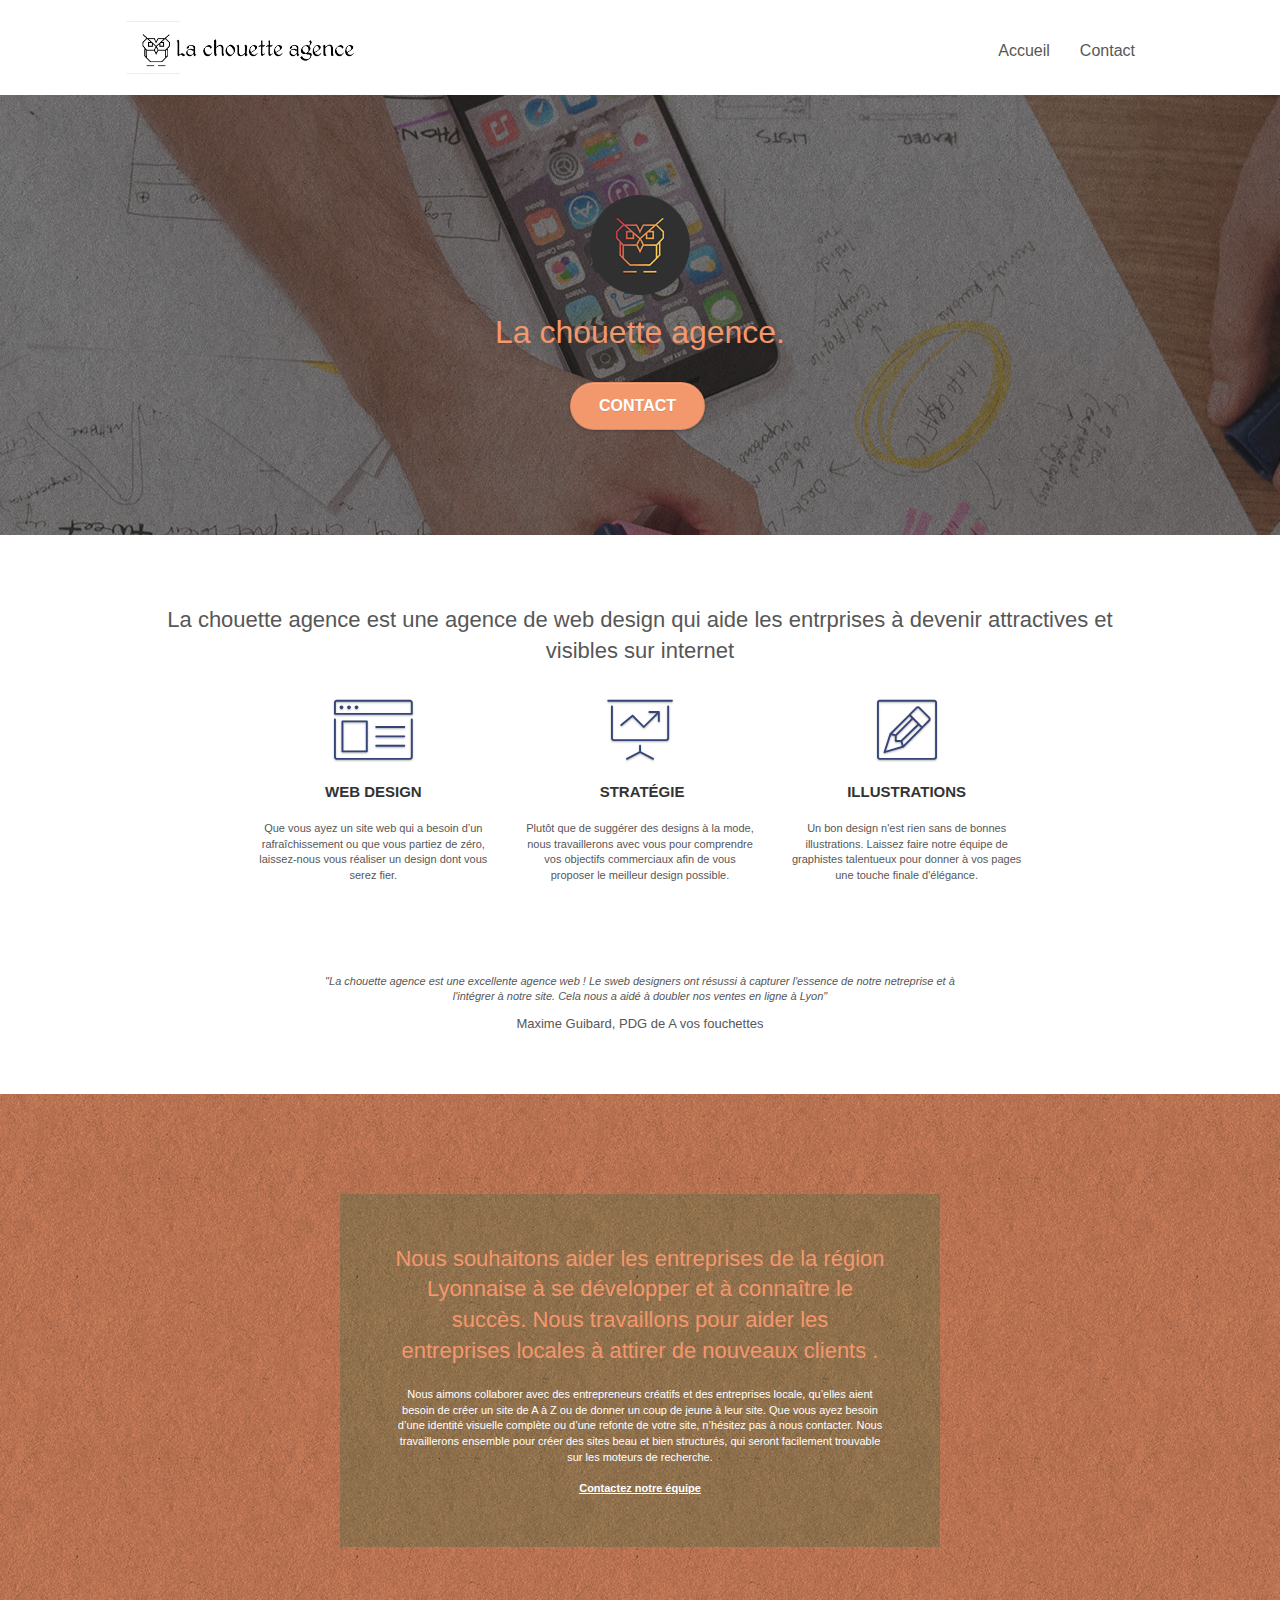
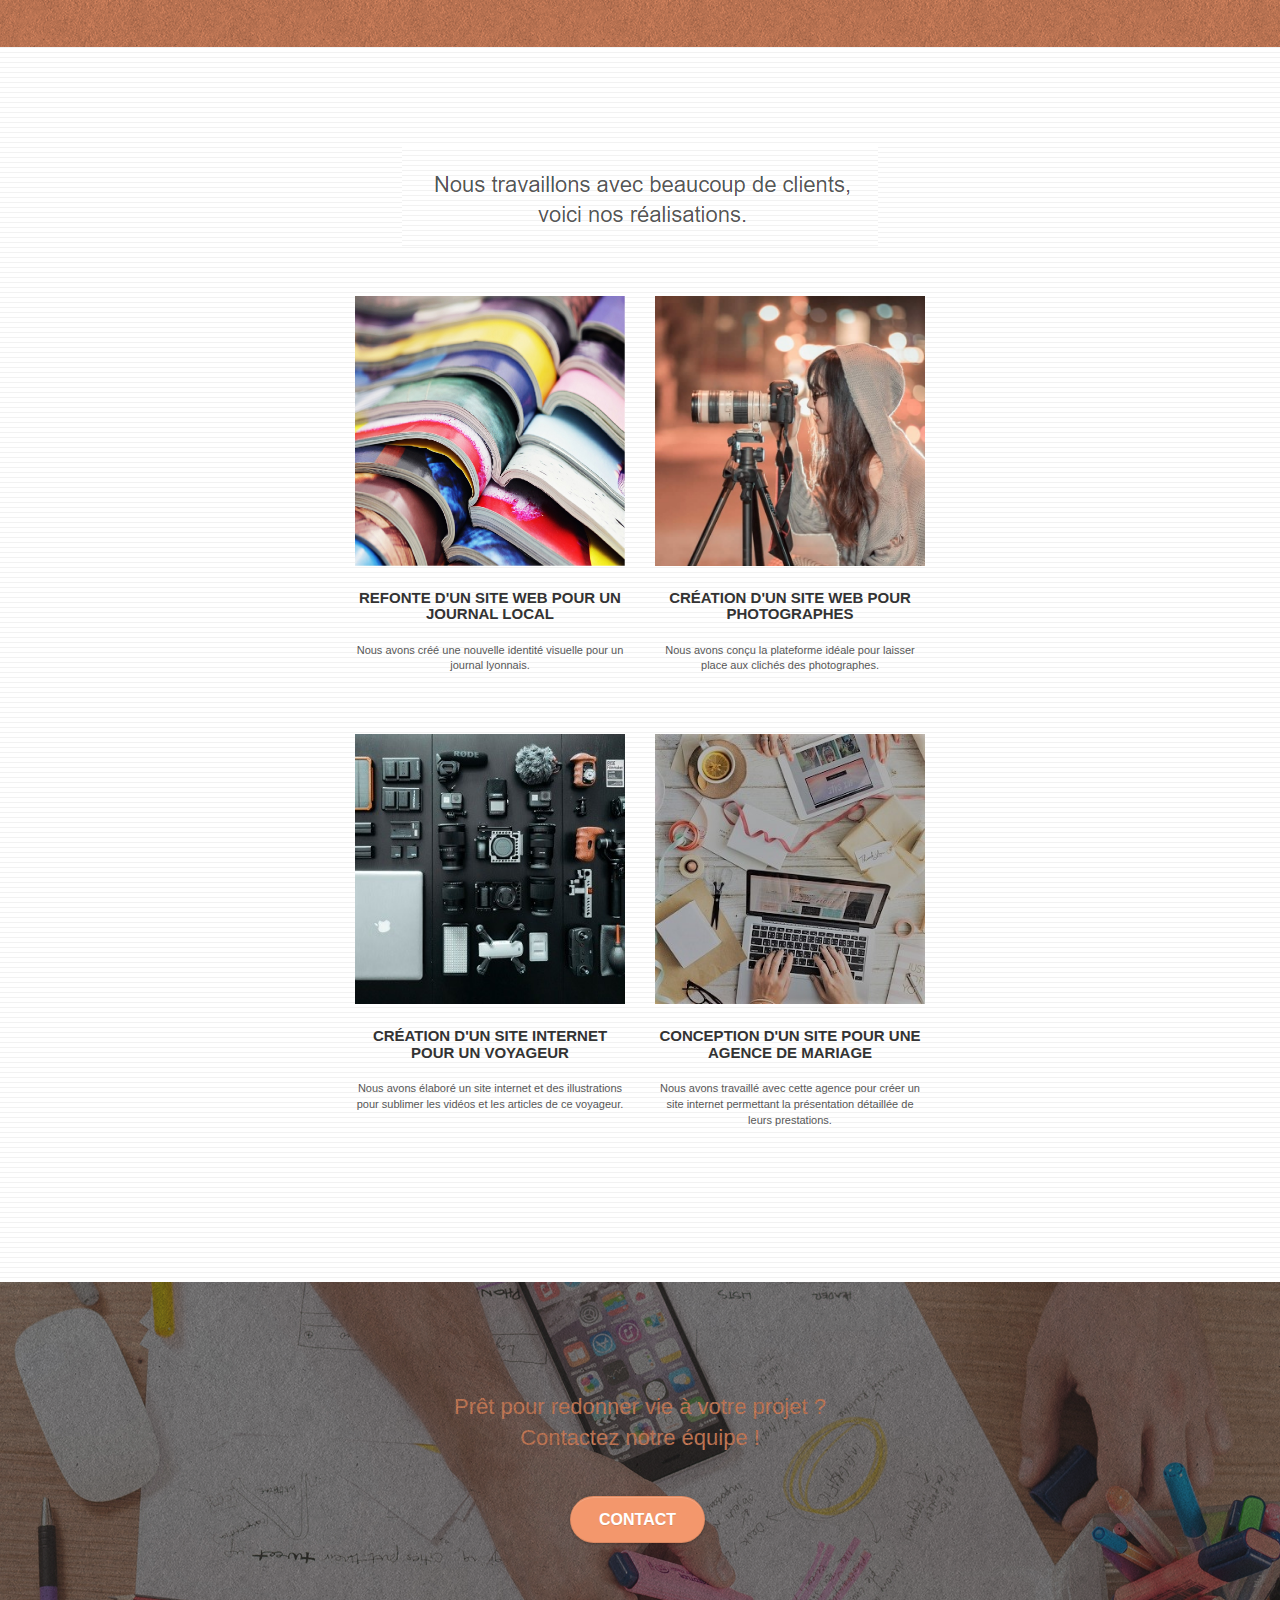
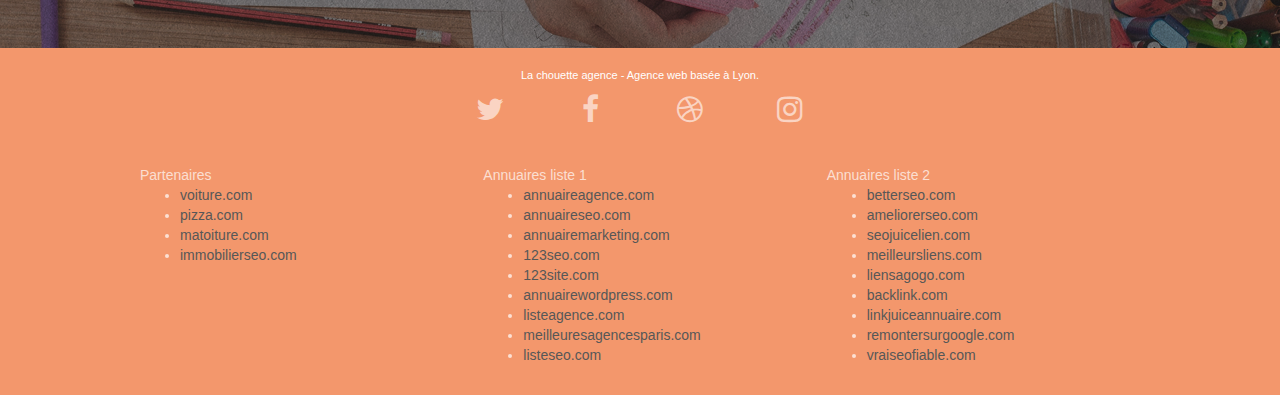
==== commit 44e6266d: "modified images contain text in text" ====
--- a/modified/index.html
+++ b/modified/index.html
@@ -1,5 +1,5 @@
 <!doctype html>
-<html lang="Default">
+<html lang="fr">
 <head>
     <meta charset="utf-8">
     <meta name="keywords" content="seo, google, site web, site internet, agence design paris, agence design, agence design,agence design,agence design,agence design,agence design,agence design,agence design,agence design">
@@ -84,7 +84,7 @@
 	<div class="container bloc-md">
 		<div class="row">
 			<div class="col-sm-12 text-center">
-				<img alt="agence web, agence web paris, web design paris, stratégie web" src="img/title.png" />
+				<h2>La chouette agence est une agence de web design qui aide les entrprises à devenir attractives et visibles sur internet</h2>
 			</div>
 		</div>
 		<div class="row voffset-lg med-width-whitespace">
@@ -124,8 +124,8 @@
 		</div>
 		<div class="row voffset-lg voffset">
 			<div class="col-xs-12 col-md-8 col-md-offset-2 text-center">
-				<img alt="agence web, agence web paris, web design paris, stratégie web" src="img/citation.png" />
-
+				<p><i>"La chouette agence est une excellente agence web ! Le sweb designers ont résussi à capturer l'essence de notre netreprise et à l'intégrer à notre site. Cela nous a aidé à doubler nos ventes en ligne à Lyon"</i></p>
+				<p style="font-size: small;">Maxime Guibard, PDG de A vos fouchettes</p>
 			</div>
 		</div>
 	</div>
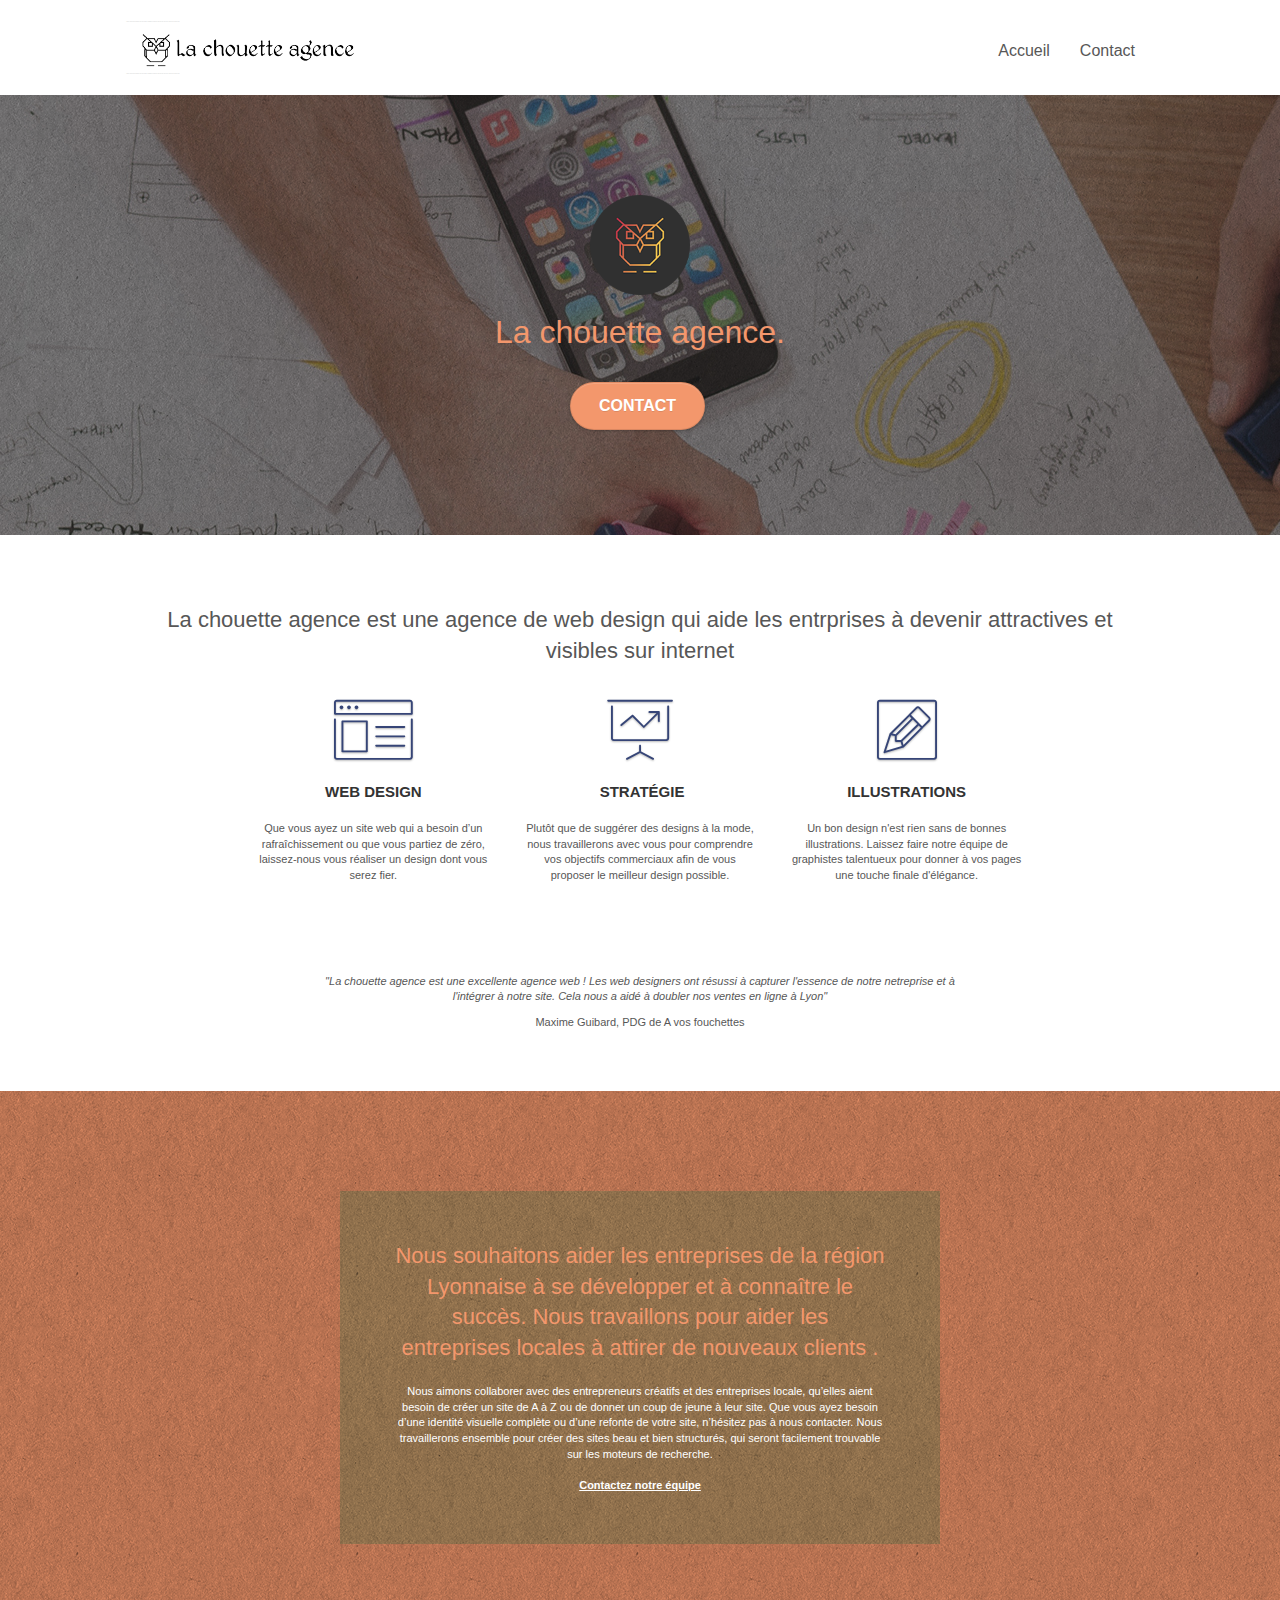
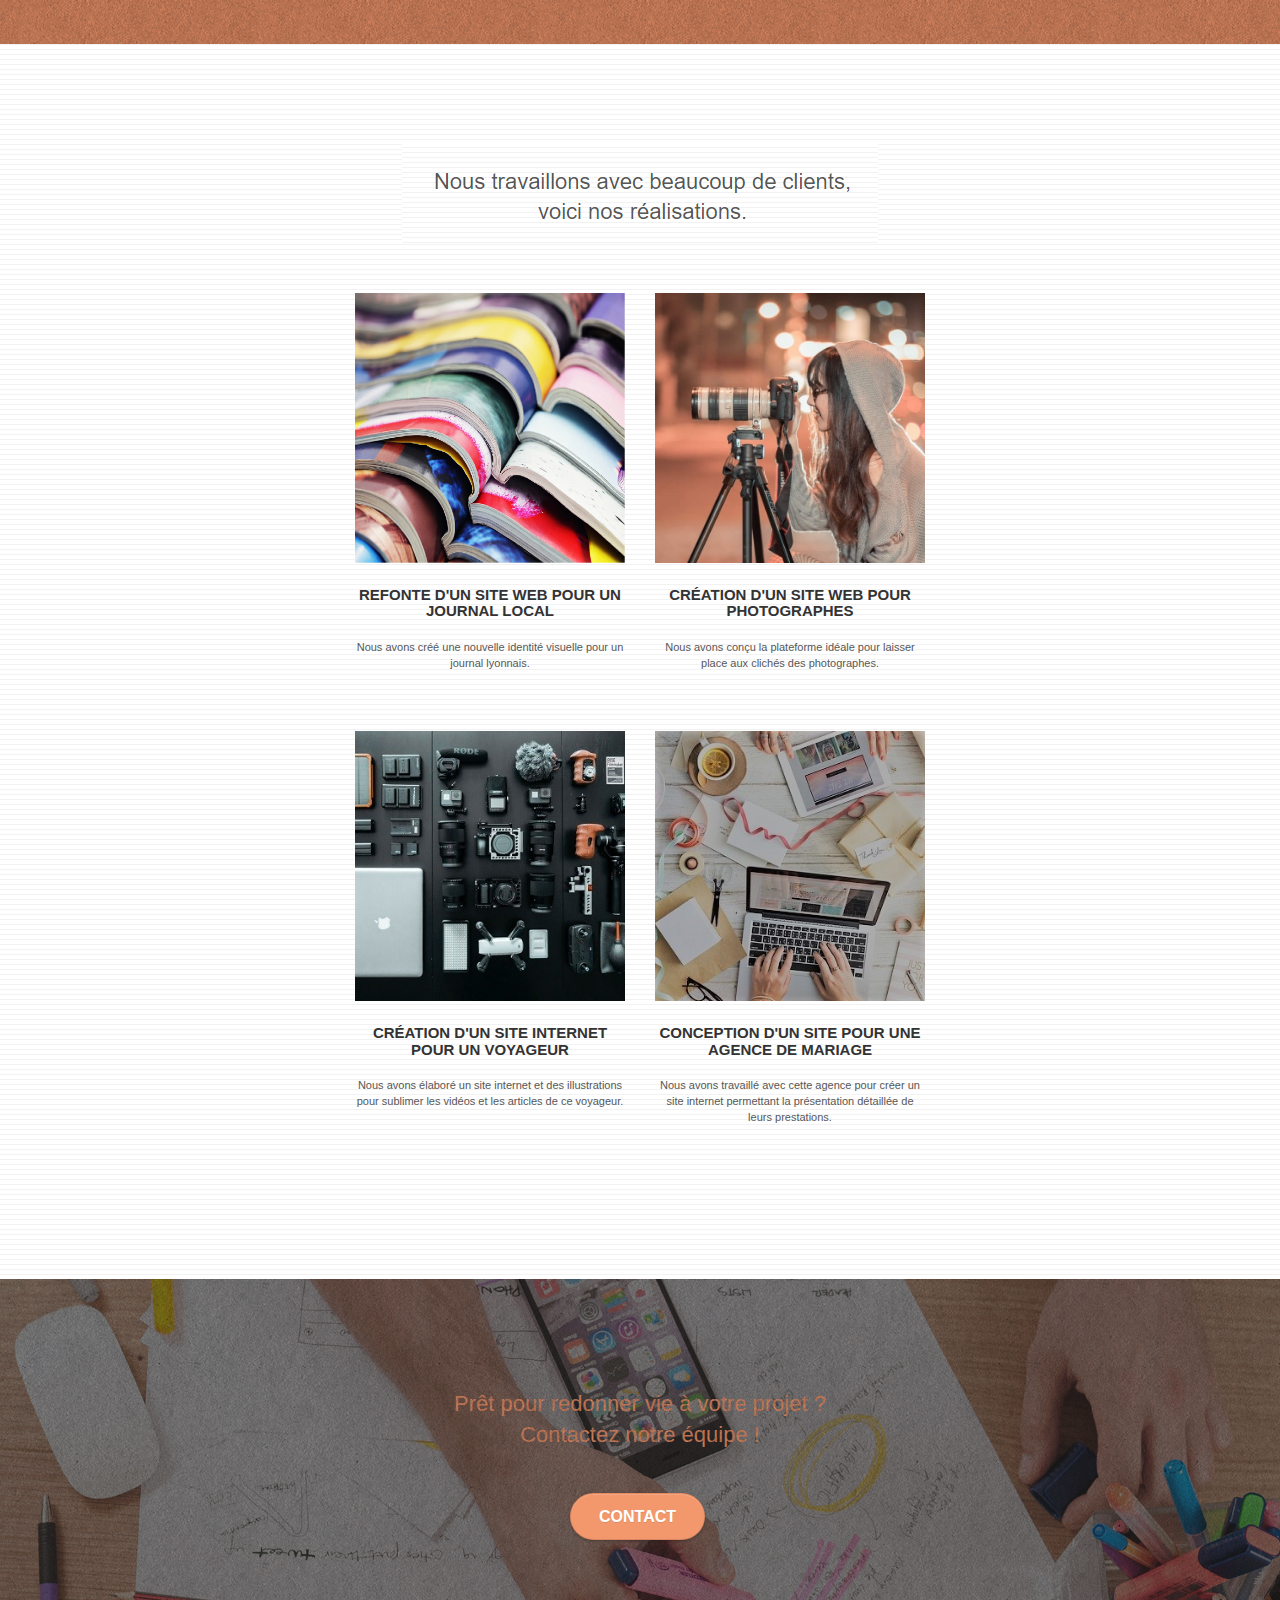
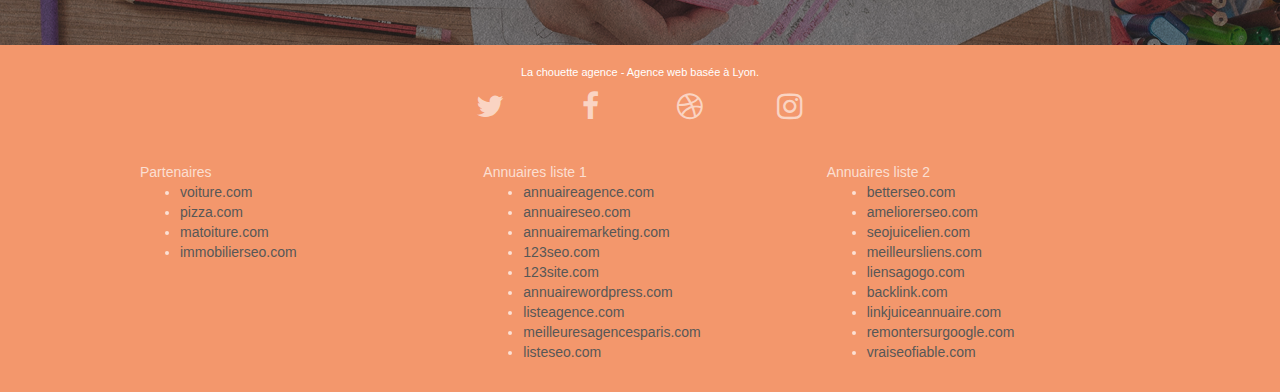
==== commit 6a668696: "test change text" ====
--- a/modified/index.html
+++ b/modified/index.html
@@ -124,8 +124,8 @@
 		</div>
 		<div class="row voffset-lg voffset">
 			<div class="col-xs-12 col-md-8 col-md-offset-2 text-center">
-				<p><i>"La chouette agence est une excellente agence web ! Le sweb designers ont résussi à capturer l'essence de notre netreprise et à l'intégrer à notre site. Cela nous a aidé à doubler nos ventes en ligne à Lyon"</i></p>
-				<p style="font-size: small;">Maxime Guibard, PDG de A vos fouchettes</p>
+				<p><i>"La chouette agence est une excellente agence web ! Les web designers ont résussi à capturer l'essence de notre netreprise et à l'intégrer à notre site. Cela nous a aidé à doubler nos ventes en ligne à Lyon"</i></p>
+				<p>Maxime Guibard, PDG de A vos fouchettes</p>
 			</div>
 		</div>
 	</div>
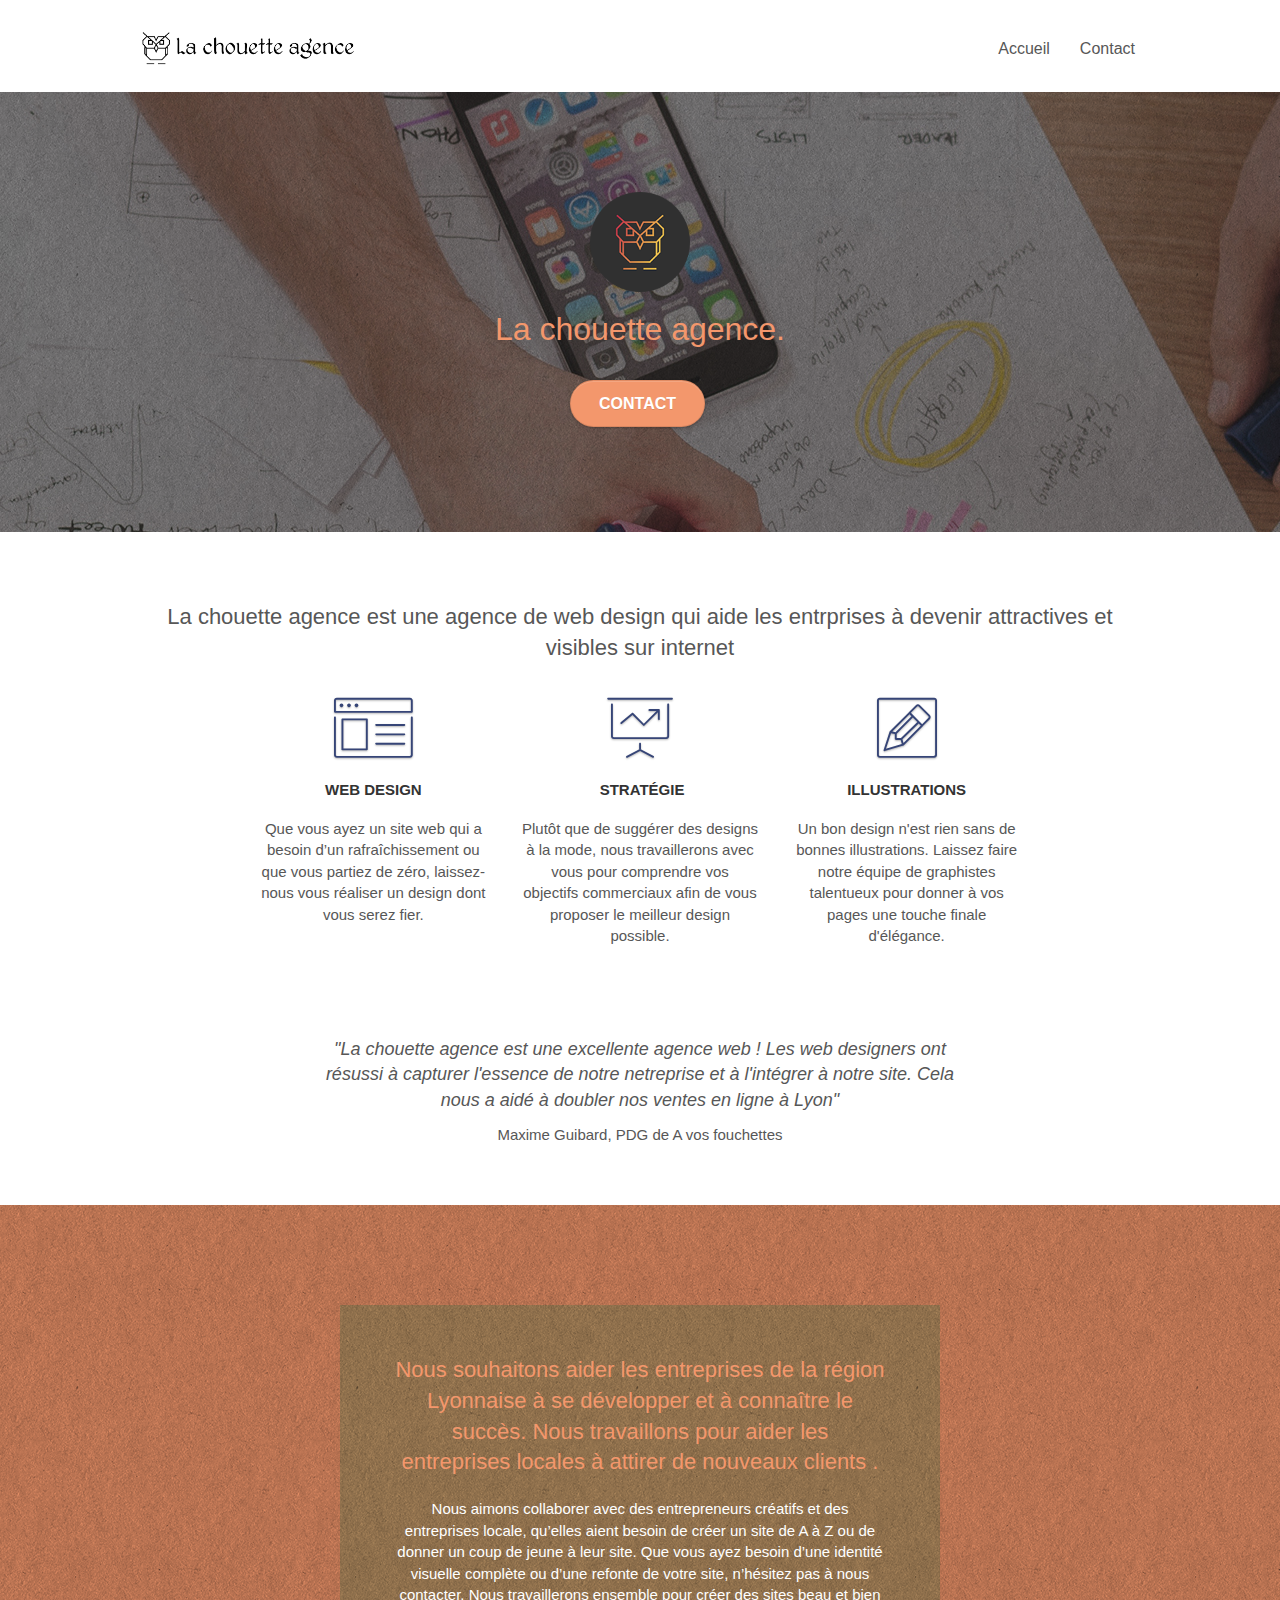
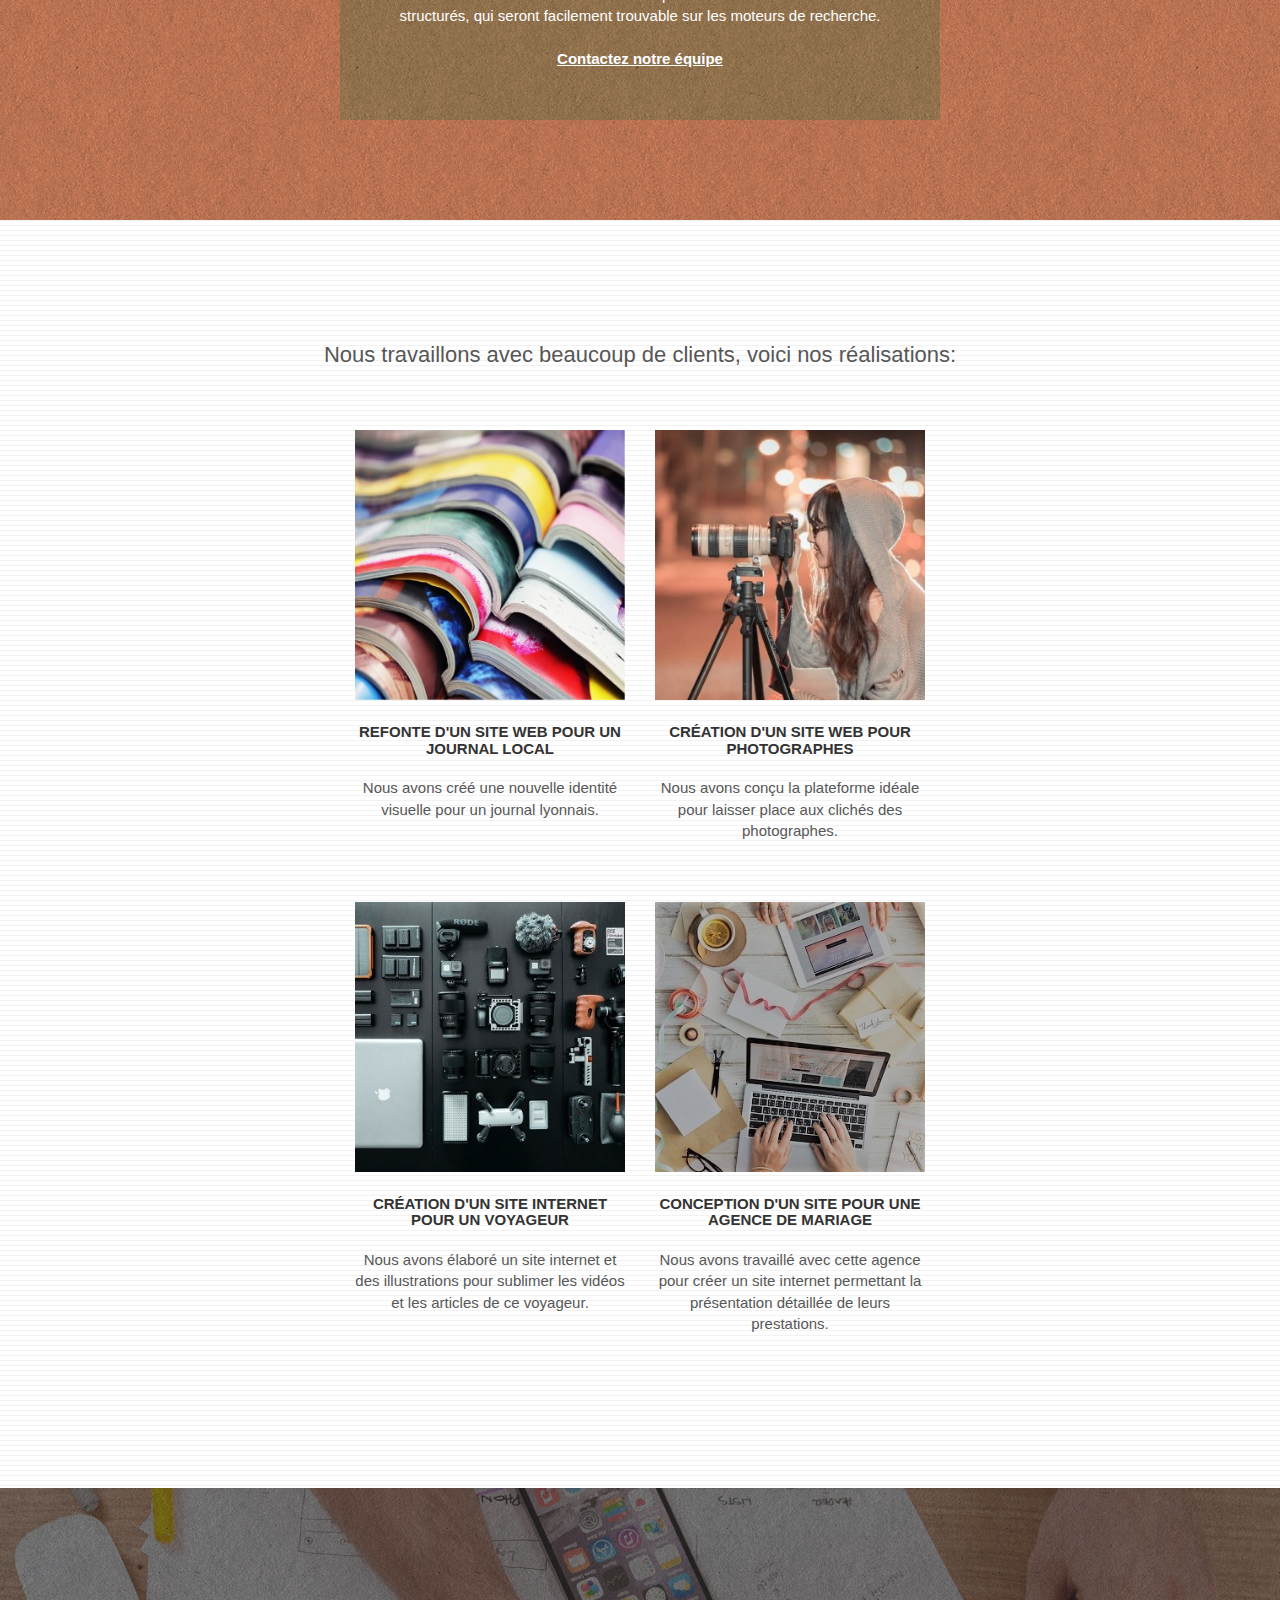
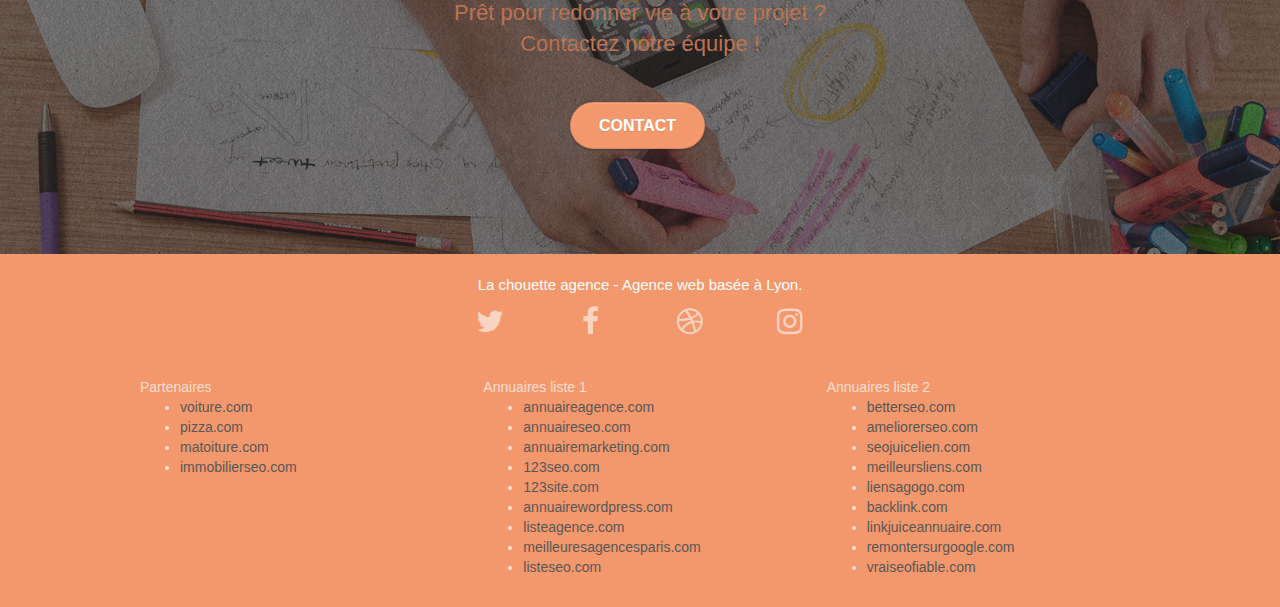
==== commit 20d6ce06: "modify text on image and keywords" ====
--- a/modified/index.html
+++ b/modified/index.html
@@ -2,7 +2,7 @@
 <html lang="fr">
 <head>
     <meta charset="utf-8">
-    <meta name="keywords" content="seo, google, site web, site internet, agence design paris, agence design, agence design,agence design,agence design,agence design,agence design,agence design,agence design,agence design">
+    <meta name="keywords" content="seo, google, site web, site internet, agence design paris, agence design Lyon">
     <meta name="description" content="">
     <meta name="viewport" content="width=device-width, initial-scale=1.0, viewport-fit=cover">
     <link rel="shortcut icon" type="image/png" href="favicon.jpg">
@@ -37,9 +37,7 @@
 
 		<nav class="navbar row">
 			<div class="navbar-header">
-				<div class="keywords" style="color:#cccccc;font-size:1px;">Agence web à paris, stratégie web, web design, illustrations, design de site web, site web, web, internet, site internet, site</div>
 				<a class="navbar-brand" href="index.html"><img src="img/la-chouette-agence.png" alt="paris web design logo agence web meilleure agence" height="40" /></a>
-				<div class="keywords" style="color:#cccccc;font-size:1px;">Agence web à paris, stratégie web, web design, illustrations, design de site web, site web, web, internet, site internet, site</div>
 				<button id="nav-toggle" type="button" class="ui-navbar-toggle navbar-toggle" data-toggle="collapse" data-target=".navbar-1">
 					<span class="sr-only">Toggle navigation</span><span class="icon-bar"></span><span class="icon-bar"></span><span class="icon-bar"></span>
 				</button>
@@ -124,7 +122,7 @@
 		</div>
 		<div class="row voffset-lg voffset">
 			<div class="col-xs-12 col-md-8 col-md-offset-2 text-center">
-				<p><i>"La chouette agence est une excellente agence web ! Les web designers ont résussi à capturer l'essence de notre netreprise et à l'intégrer à notre site. Cela nous a aidé à doubler nos ventes en ligne à Lyon"</i></p>
+				<p class="comment"><i>"La chouette agence est une excellente agence web ! Les web designers ont résussi à capturer l'essence de notre netreprise et à l'intégrer à notre site. Cela nous a aidé à doubler nos ventes en ligne à Lyon"</i></p>
 				<p>Maxime Guibard, PDG de A vos fouchettes</p>
 			</div>
 		</div>
@@ -154,7 +152,7 @@
 	<div class="container bloc-lg">
 		<div class="row">
 			<div class="col-sm-12 text-center">
-				<img alt="agence web, agence web paris, web design paris, stratégie web" src="img/title2.png" />
+				<h2>Nous travaillons avec beaucoup de clients, voici nos réalisations:</h2>
 			</div>
 		</div>
 		<div class="row tight-width-whitespace portfolio-row">
--- a/modified/style.css
+++ b/modified/style.css
@@ -653,7 +653,6 @@
     font-weight: 400;
     color: #575757!important;
 }
-
 .container {
     max-width: 1000px;
 }
@@ -677,7 +676,12 @@
 }
 
 p {
-    font-size: 11px;
+    font-size: 15px;
+}
+
+.comment {
+    font-size: 18px;
+    font-style: italic;
 }
 
 .tight-width-whitespace {
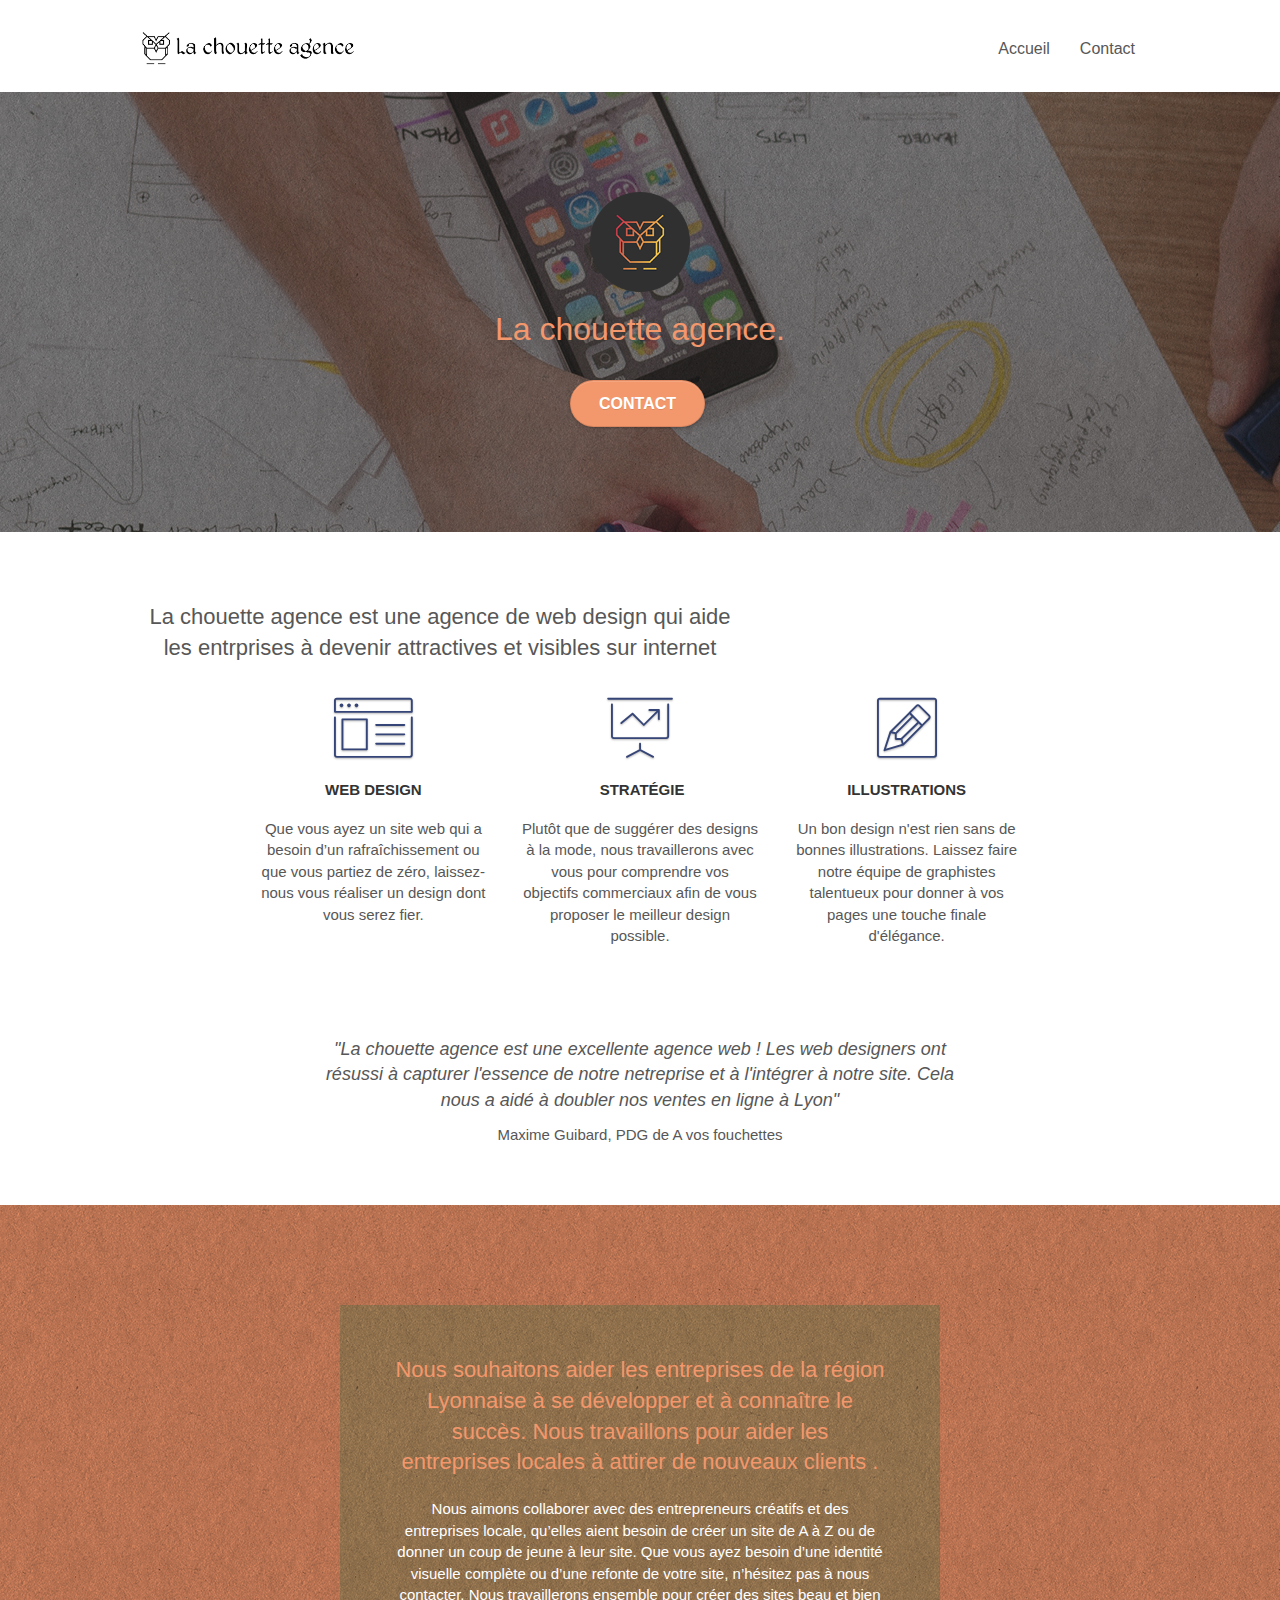
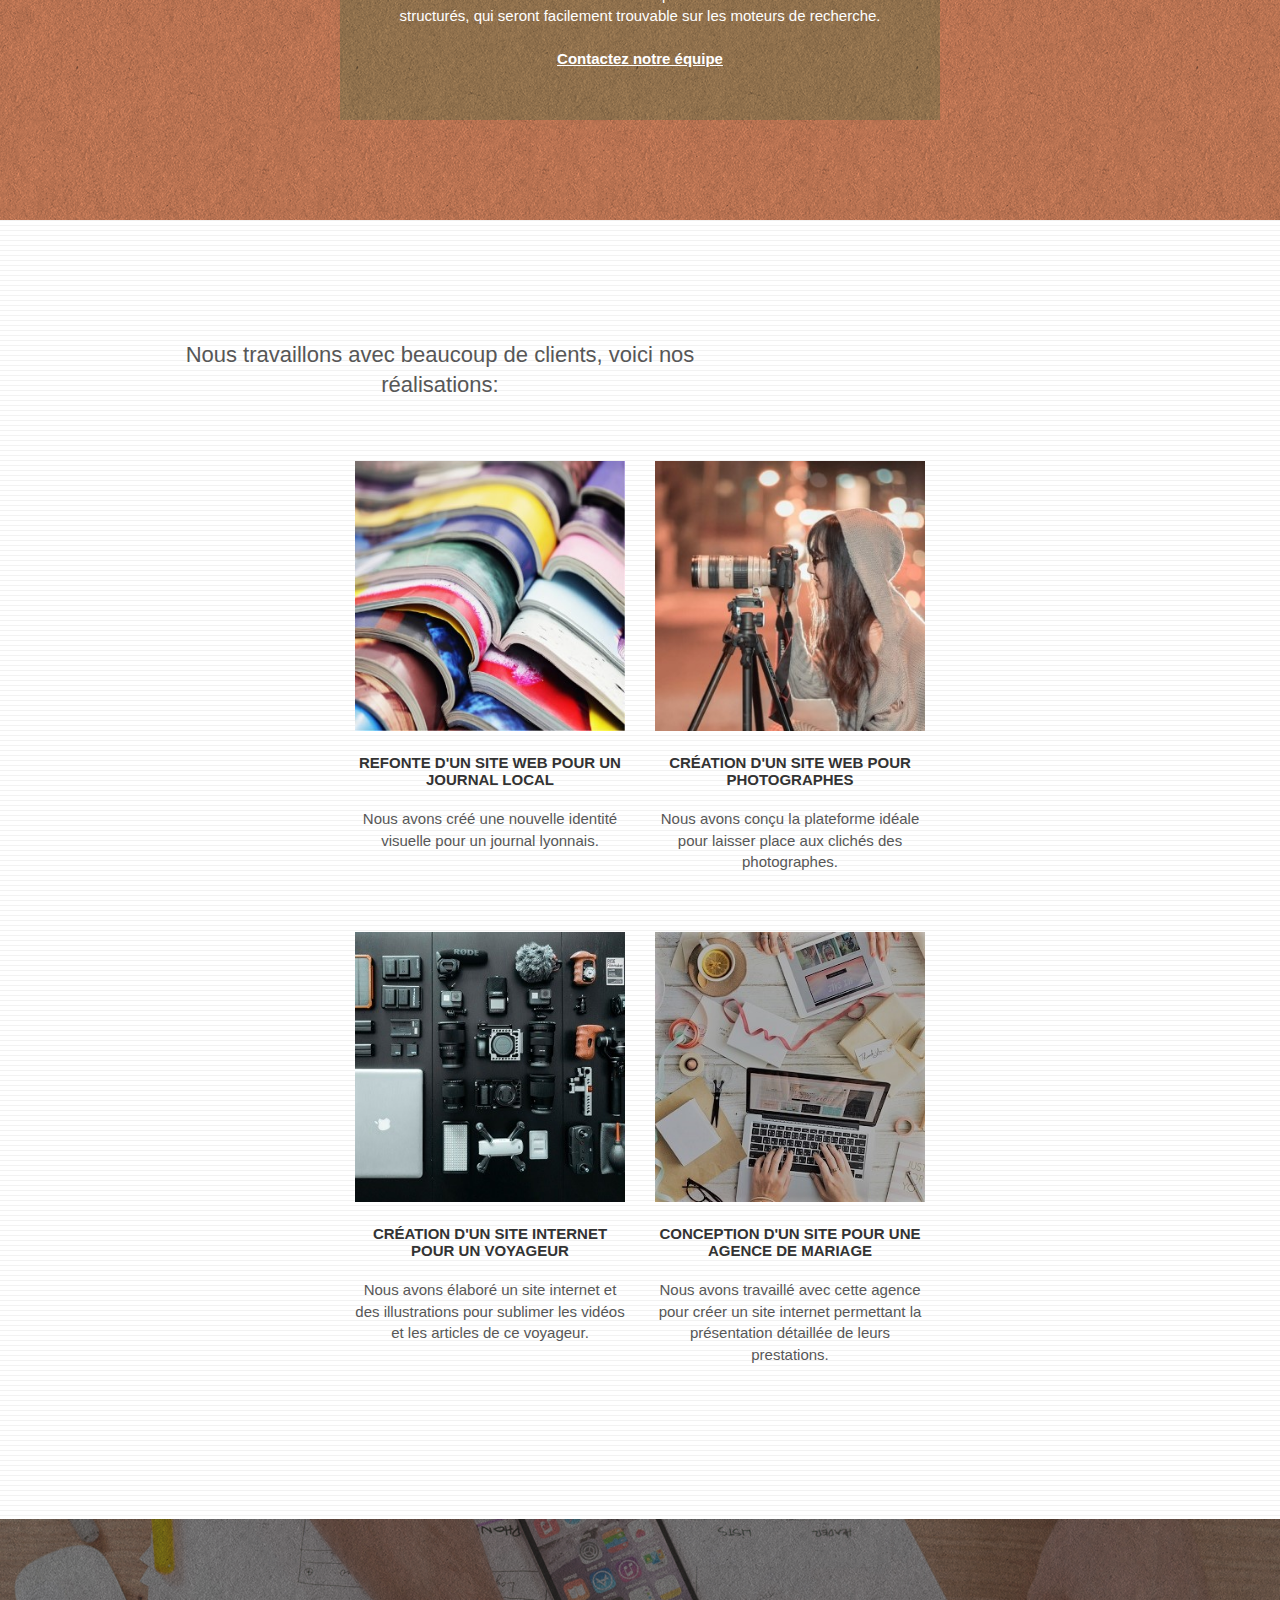
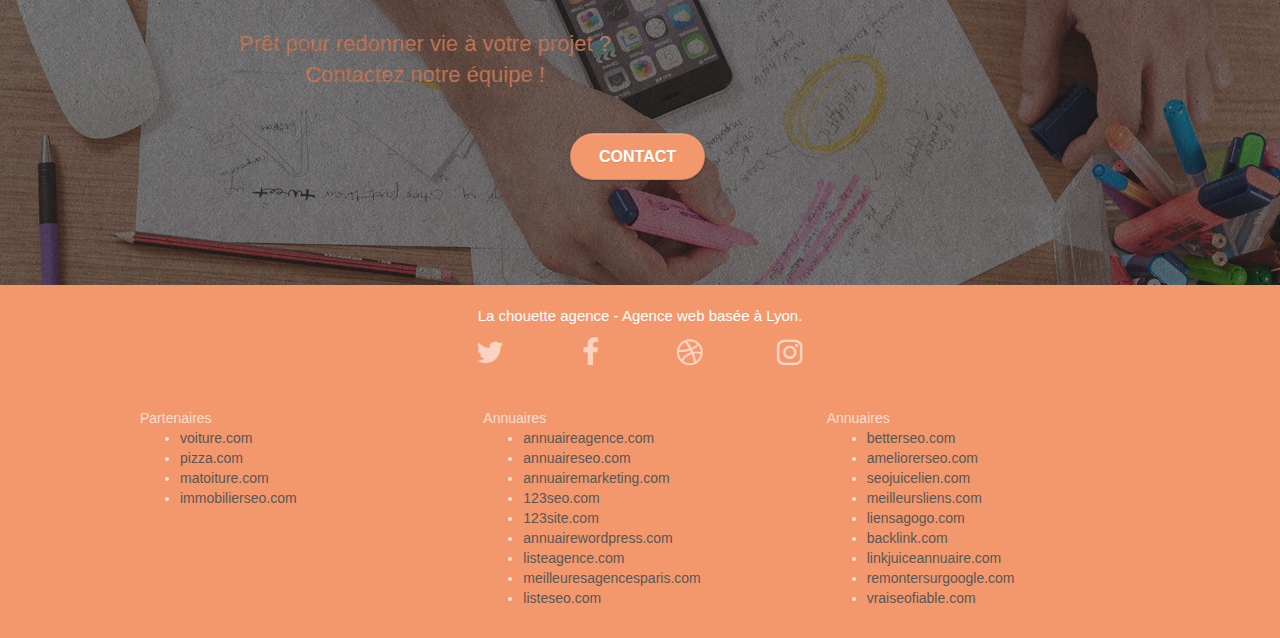
==== commit c1160c63: "min CSS" ====
--- a/modified/index.html
+++ b/modified/index.html
@@ -3,7 +3,7 @@
 <head>
     <meta charset="utf-8">
     <meta name="keywords" content="seo, google, site web, site internet, agence design paris, agence design Lyon">
-    <meta name="description" content="">
+    <meta name="description" content="Agence de web design basée à Lyon">
     <meta name="viewport" content="width=device-width, initial-scale=1.0, viewport-fit=cover">
     <link rel="shortcut icon" type="image/png" href="favicon.jpg">
     
@@ -122,7 +122,7 @@
 		</div>
 		<div class="row voffset-lg voffset">
 			<div class="col-xs-12 col-md-8 col-md-offset-2 text-center">
-				<p class="comment"><i>"La chouette agence est une excellente agence web ! Les web designers ont résussi à capturer l'essence de notre netreprise et à l'intégrer à notre site. Cela nous a aidé à doubler nos ventes en ligne à Lyon"</i></p>
+				<p class="comment">"La chouette agence est une excellente agence web ! Les web designers ont résussi à capturer l'essence de notre netreprise et à l'intégrer à notre site. Cela nous a aidé à doubler nos ventes en ligne à Lyon"</p>
 				<p>Maxime Guibard, PDG de A vos fouchettes</p>
 			</div>
 		</div>
@@ -256,7 +256,7 @@
 							</ul>		
 					</div>
 					<div class="col-sm-4">
-						Annuaires liste 1
+						Annuaires
 						<ul>
 							<li><a href="annuaireagence.com">annuaireagence.com</a></li>
 							<li><a href="annuaireseo.com">annuaireseo.com</a></li>
@@ -270,7 +270,7 @@
 						</ul>
 					</div>
 					<div class="col-sm-4">
-						Annuaires liste 2
+						Annuaires
 						<ul>
 							<li><a href="betterseo.com">betterseo.com</a></li>
 							<li><a href="ameliorerseo.com">ameliorerseo.com</a></li>
--- a/modified/style.css
+++ b/modified/style.css
@@ -711,6 +711,7 @@
 h2 {
     font-size: 22px;
     line-height: 1.4em;
+    max-width: 600px;
 }
 
 h3 {
